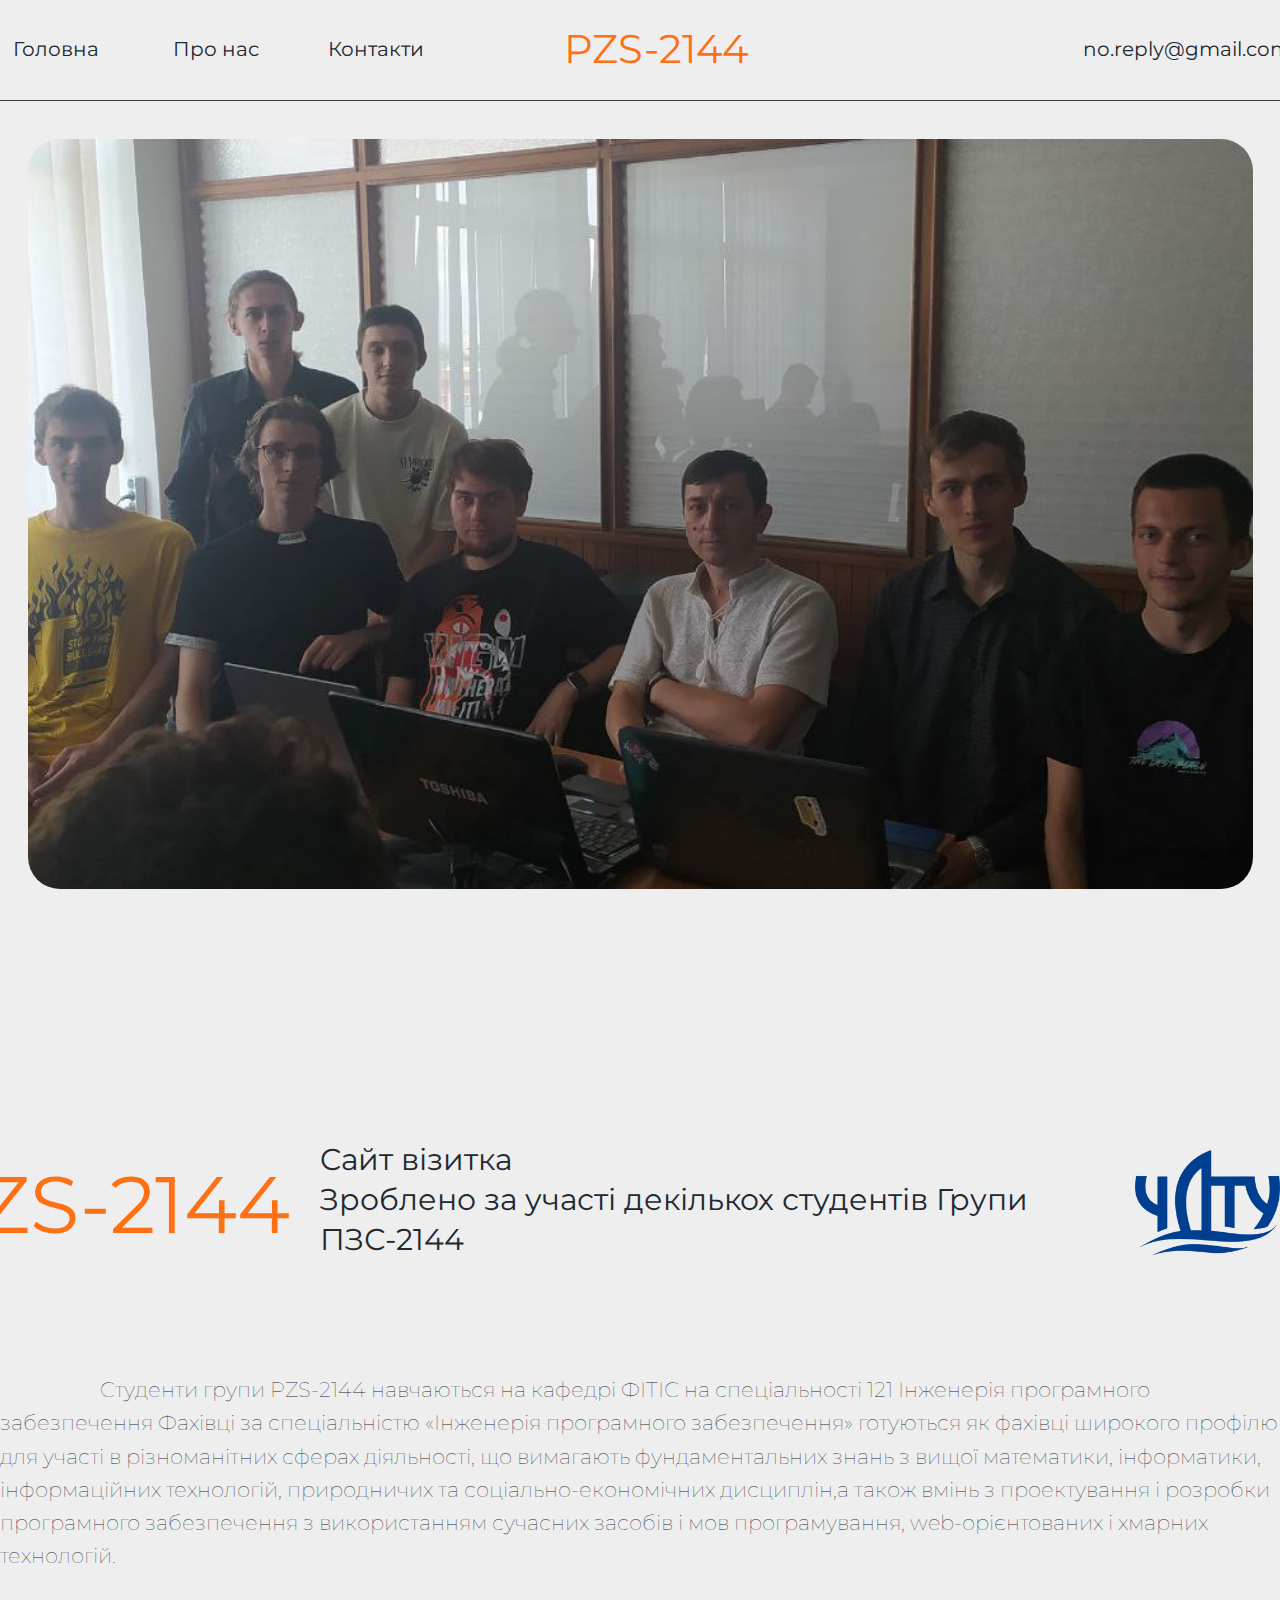
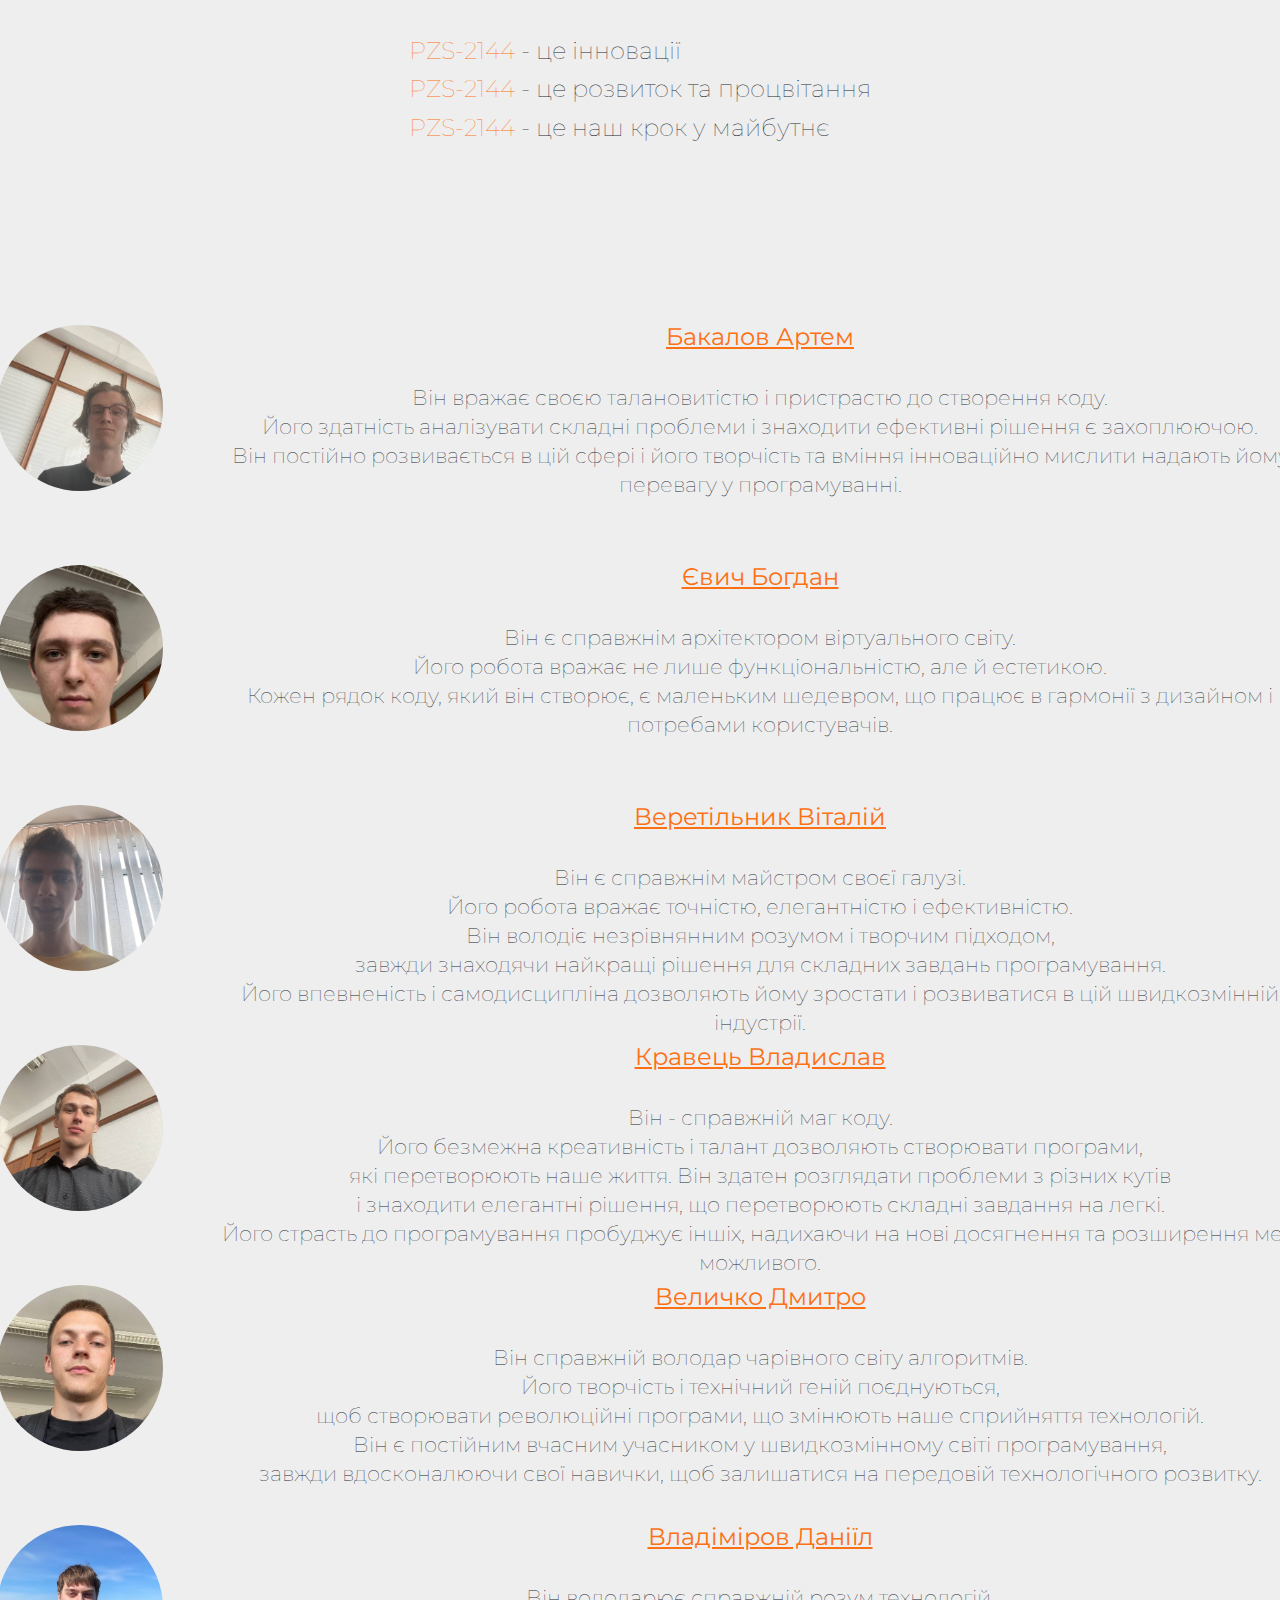
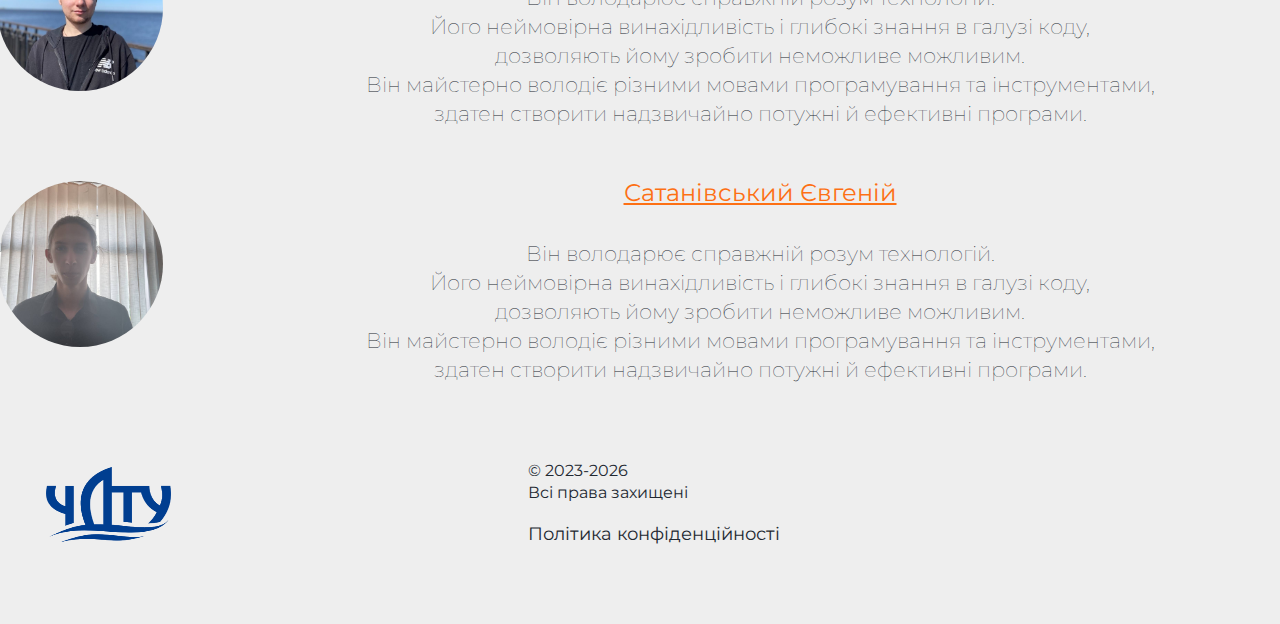
==== index.html @ 8c72d04a "Initial commit" ====
<!doctype html>
<html class="no-js" lang="">

<head>
  <meta charset="utf-8">
  <title>Група ПЗС-2144</title>
  <meta name="description" content="">
  <meta name="viewport" content="width=device-width, initial-scale=1">

  <link rel="manifest" href="site.webmanifest">
  <link rel="apple-touch-icon" href="C:/Users/micro/IdeaProjects/Project/img/icon.png">
  <link rel="icon" type="image/x-icon" href="C:/Users/micro/IdeaProjects/Project/img/icon.png">
  <link href='https://fonts.googleapis.com/css?family=Montserrat' rel='stylesheet'>
  <link rel="stylesheet" href="css/normalize.css">
  <link rel="stylesheet" href="css/main_page.css">
  <link rel="stylesheet" href="css/main.css">

</head>
<!-- =======BODY======== -->
<body>
<!-- =======HEADER======== -->
<header class="div-header" id="header">
  <nav>
    <ul class="nav-links">
      <li><a href="index.html">Головна</a></li>
      <li><a href="about.html">Про нас</a></li>
      <li><a href="contacts.html">Контакти</a></li>
      <li><a id="logo" href="">PZS-2144</a></li>
    </ul>
    <a href="" class="nav-link">no.reply@gmail.com</a>
  </nav>
</header>
<!-- =======GROUP OF ELEMENTS======== -->
<div id="group-1">
  <div class="nav-bar"></div>
  <div class="group-1-0">
    <img class="complex-img-1">
  </div>
</div>
<div id="group-2">
  <div class="introduction-part-1">
    <div class="introduction-text-1">
      <a>PZS-2144</a>
    </div>
    <div class="introduction-text-2">
      <a>Cайт візитка<br>Зроблено за участі декількох студентів Групи ПЗС-2144</a>
    </div>
    <div class="introduction-logo">
      <img class="introduction-logo-1">
      <img class="introduction-logo-2">
    </div>
  </div>
  <div class="introduction-text-global">
    <div class="introduction-part-4">
      <a> Cтуденти групи PZS-2144 навчаються на кафедрі ФІТІС на спеціальності 121 Інженерія програмного забезпечення
        Фахівці за спеціальністю «Інженерія програмного забезпечення» готуються як фахівці широкого профілю для участі в
        різноманітних сферах діяльності,
        що вимагають фундаментальних знань з вищої математики, інформатики,
        інформаційних технологій, природничих та соціально-економічних дисциплін,а також вмінь з проектування
        і розробки програмного забезпечення з використанням сучасних засобів і мов програмування,
        web-орієнтованих і хмарних технологій.<br><br>
      </a>
      <div style="justify-self: center;text-indent: 0px;font-size: 24px;">
        <a style="text-align: left;font-size: 24px;">
          <span style="color: #FD7014;">PZS-2144</span> - це інновації<br>
          <span style="color: #FD7014;">PZS-2144</span> - це розвиток та процвітання<br>
          <span style="color: #FD7014;">PZS-2144</span> - це наш крок у майбутнє <br>
        </a>
    </div>
    </div>
  </div>
</div>
<div id="group-3">
  <div class="group-3-1">
    <div class="group-3-struct">
      <div class="group-3-norm">
        <img class="group-3-logo" id="author-logo-0">
      </div>
      <div class="group-3-norm">
        <a class="group-3-title" href="about.html">
          <strong>Бакалов Артем</strong><br>
        </a>
        <a class="group-3-text">
          <br>Він вражає своєю талановитістю і пристрастю до створення коду.<br>
          Його здатність аналізувати складні проблеми і знаходити ефективні рішення є захоплюючою.<br>
          Він постійно розвивається в цій сфері і його творчість та вміння інноваційно мислити надають йому перевагу у
          програмуванні.<br>
        </a>
      </div>
    </div>
  </div>
  <div class="group-3-1">
    <div class="group-3-struct">
      <div class="group-3-norm">
        <img class="group-3-logo" id="author-logo-1">
      </div>
      <div class="group-3-norm">
        <a class="group-3-title" href="about.html">
          <strong>Євич Богдан</strong><br>
        </a>
        <a class="group-3-text">
          <br>Він є справжнім архітектором віртуального світу.<br>
          Його робота вражає не лише функціональністю, але й естетикою.<br>
          Кожен рядок коду, який він створює, є маленьким шедевром, що працює в гармонії з дизайном і потребами
          користувачів.<br>
        </a>
      </div>
    </div>
  </div>
  <div class="group-3-1">
    <div class="group-3-struct">
      <div class="group-3-norm">
        <img class="group-3-logo" id="author-logo-2">
      </div>
      <div class="group-3-norm">
        <a class="group-3-title" href="about.html">
          <strong>Веретільник Віталій</strong><br>
        </a>
        <a class="group-3-text">
          <br>Він є справжнім майстром своєї галузі.<br>
          Його робота вражає точністю, елегантністю і ефективністю.<br>
          Він володіє незрівнянним розумом і творчим підходом,<br>
          завжди знаходячи найкращі рішення для складних завдань програмування.<br>
          Його впевненість і самодисципліна дозволяють йому зростати і розвиватися в цій швидкозмінній індустрії. <br>
        </a>
      </div>
    </div>
  </div>
  <div class="group-3-1">
    <div class="group-3-struct">
      <div class="group-3-norm">
        <img class="group-3-logo" id="author-logo-3">
      </div>
      <div class="group-3-norm">
        <a class="group-3-title" href="about.html">
          <strong>Кравець Владислав</strong><br>
        </a>
        <a class="group-3-text">
          <br>Він - справжній маг коду.<br>
          Його безмежна креативність і талант дозволяють створювати програми,<br>
          які перетворюють наше життя. Він здатен розглядати проблеми з різних кутів<br>
          і знаходити елегантні рішення, що перетворюють складні завдання на легкі.<br>
          Його страсть до програмування пробуджує іншіх, надихаючи на нові досягнення та розширення меж можливого.<br>
        </a>
      </div>
    </div>
  </div>
  <div class="group-3-1">
    <div class="group-3-struct">
      <div class="group-3-norm">
        <img class="group-3-logo" id="author-logo-4">
      </div>
      <div class="group-3-norm">
        <a class="group-3-title" href="about.html">
          <strong>Величко Дмитро</strong><br>
        </a>
        <a class="group-3-text">
          <br>Він справжній володар чарівного світу алгоритмів.<br>
          Його творчість і технічний геній поєднуються,<br>
          щоб створювати революційні програми, що змінюють наше сприйняття технологій.<br>
          Він є постійним вчасним учасником у швидкозмінному світі програмування,<br>
          завжди вдосконалюючи свої навички, щоб залишатися на передовій технологічного розвитку.<br>
        </a>
      </div>
    </div>
  </div>
  <div class="group-3-1">
    <div class="group-3-struct">
      <div class="group-3-norm">
        <img class="group-3-logo" id="author-logo-5">
      </div>
      <div class="group-3-norm">
        <a class="group-3-title" href="about.html">
          <strong>Владіміров Даніїл</strong><br>
        </a>
        <a class="group-3-text">
          <br>Він володарює справжній розум технологій.<br>
          Його неймовірна винахідливість і глибокі знання в галузі коду,<br>
          дозволяють йому зробити неможливе можливим.<br>
          Він майстерно володіє різними мовами програмування та інструментами,<br>
          здатен створити надзвичайно потужні й ефективні програми.<br>
        </a>
      </div>
    </div>
  </div>
</div>
<div class="group-3-1">
  <div class="group-3-struct">
    <div class="group-3-norm">
      <img class="group-3-logo" id="author-logo-6">
    </div>
    <div class="group-3-norm">
      <a class="group-3-title" href="about.html">
        <strong>Сатанівський Євгеній</strong><br>
      </a>
      <a class="group-3-text">
        <br>Він володарює справжній розум технологій.<br>
        Його неймовірна винахідливість і глибокі знання в галузі коду,<br>
        дозволяють йому зробити неможливе можливим.<br>
        Він майстерно володіє різними мовами програмування та інструментами,<br>
        здатен створити надзвичайно потужні й ефективні програми.<br>
      </a>
    </div>
  </div>
</div>
</div>
<!-- =======FOOTER======== -->
<footer class="footer">
  <div class="footer-element-logo">
    <img id="footer-logo">
  </div>
  <div class="footer-element-data">
    <p id="f-el-d-1">
      © 2023-2026<br>
      Всі права захищені
    </p>
    <p id="f-el-d-2">
      Політика конфіденційності
    </p>
  </div>
  <div class="footer-element-empty">

  </div>
  <div class="footer-element-onTop" id="to-top">
    <a>
      Телепортуватись у гору >
    </a>
  </div>
</footer>
</body>
<script src="js/footer-main-teleport.js"></script>
</html>
---- css/main_page.css ----
* {
  font-family: Montserrat, serif;
  box-sizing: border-box;
}

body {
  background: #EEEEEE; /* Backup color */
  height: auto;
  display: flex;
  flex-direction: column;
}

/*Header (START)*/
.div-header {
  position: relative;
  width: 100%;
  height: 5em;
  background: #EEEEEE;
  padding: 1em;
  display: grid;
  align-items: center;
  justify-content: center;
}

.sticky {
  position: fixed;
  top: 0;
  width: 100%;
}

.content {
  padding: 0 7%;
  display: grid;
}

.sticky + .content {
  padding-top: 100px;
}

nav {
  display: grid;
  align-items: center;
  height: 65px;
  width: 100%;
  grid-template-columns: 10em 10em 10em 25em 28em;

}

.nav-links li a:hover {
  color: #FD7014;
}

.nav-links {
  width: 400px;
  display: contents;
}

.nav-link:hover {
  color: #FD7014;
}

.nav-links li {
  display: inline-block;
  margin: 0.5% 3%;
}

.nav-links li a {
  text-decoration: none;
  display: grid;
  text-align: center;
  box-sizing: border-box;
  font-size: 20px;
  color: #222831;
  align-items: center;
  transition-duration: 0.4s;
}

#logo {
  margin-left: auto;
  text-decoration: none;
  margin-left: auto;
  text-decoration: none;
  display: grid;
  text-align: center;
  box-sizing: border-box;
  font-size: 40px;
  color: #FD7014;
  align-items: center;
}

.nav-bar {
  height: 1px;
  margin-top: 20px;
  white: 100%;
  background: #393E46;
}

.nav-link {
  margin-left: auto;
  margin-right: 3%;
  text-decoration: none;
  margin-left: auto;
  text-decoration: none;
  display: grid;
  text-align: center;
  box-sizing: border-box;
  font-size: 20px;
  color: #222831;
  align-items: center;
  transition-duration: 0.4s;
}

/*Header (END)*/

/*Footer start*/
.footer {
  bottom: 0;
  left: 0;
  right: 0;
  width: 100%;
  height: 15em;
  background: #EEEEEE;
  padding: 1em;
  display: grid;
  grid-template-columns: 35em 28em 20em 1em;
  align-items: center;
  justify-content: center;
}

.footer-element-logo {
}

#footer-logo {
  height: 75px;
  width: 125px;
  margin-left: 14%;
  content: url(../img/chdtulogo.png);
}

.footer-element-data {
  text-align: center;
}

#f-el-d-1 {
  color: #222831;
  font-size: 1em;
  text-align: left;
}

#f-el-d-2 {
  color: #222831;
  font-size: 1.1em;
  text-align: left;
}

.footer-element-onTop {
  color: #FD7014;
  font-size: 1.1em;
  font-weight: 1000;
  letter-spacing: -1px;
  transform: rotate(180deg);
  writing-mode: vertical-rl;
  transition-duration: 0.4s;
}

.footer-element-onTop:hover {
  color: #222831;
}

/*Footer (END)*/

/*Body (Start)*/
.complex-img-1 {
  width: 1225px;
  height: 750px;
  border-radius: 2em;
  z-index: -1;
  content: url(../img/main.jpg);
  object-fit: cover;
}

.group-1-3 {
  width: 100%;
  display: grid;
  position: absolute;
  justify-content: center;
  margin-top: 630px;

}

.group-1-0 {
  width: 100%;
  height: 870px;
  display: grid;
  margin-top: 3%;
  justify-content: center;
}

.group-1-2 {
  width: 100%;
  display: grid;
  position: absolute;
  justify-content: center;
}


.introduction-logo {
  height: 100px;
}

.introduction-logo-1 {
  width: 145px;
  height: 105px;
  z-index: -1;
  position: absolute;
  margin-left: 95px;
  content: url(../img/chdtulogo.png);
}

.introduction-part-1 {
  width: 100%;
  height: 20em;
  display: grid;
  grid-template-columns: 30em 45em 25em;
  align-items: center;
  padding: 0px 7%;
  flex-flow: row nowrap;
  justify-content: center;
}

.introduction-text-1 {
  height: 70px;
  text-align: right;
  margin-right: 30px;
}

.introduction-text-2 {
  text-align: left;
}

.introduction-text-1 a {
  box-sizing: border-box;
  font-size: 80px;
  font-weight: 400;
  color: #FD7014;
  letter-spacing: 0;
  line-height: 80px;
  text-overflow: ellipsis;
  overflow: hidden;
  text-align: center;
}

.introduction-text-2 a {
  box-sizing: border-box;
  font-size: 30px;
  font-weight: 400;
  color: #222831;
  letter-spacing: 0;
  line-height: 40px;
  text-overflow: ellipsis;
  overflow: hidden;
}

.introduction-part-2 a {
  box-sizing: border-box;
  font-size: 45px;
  font-weight: 400;
  color: #222831;
  letter-spacing: 0;
  line-height: 40px;
  text-overflow: ellipsis;
  overflow: hidden;
}

.introduction-part-2 {
  width: 100%;
  height: 430px;
  top: 1260px;
  /*position: absolute;*/
  padding: 0px 7%;
  justify-content: center;
  font-style: normal;
  font-weight: 400;
  font-size: 40px;
  line-height: 56px;
  display: flex;
  align-items: center;
}

.introduction-text-3 {
}

.introduction-part-3 {
  display: grid;
  grid-template-columns: 15em 10em 77em;
  padding: 0px 16%;
  margin-top: 1em;
  align-items: center;
  align-content: center;
  flex-flow: row nowrap;
  justify-content: center;
  width: 100%;
}

.introduction-text-global a {
  box-sizing: border-box;
  font-size: 1.3em;
  font-weight: 100;
  color: #222831;
  line-height: 1.6;
  text-overflow: ellipsis;
  overflow: hidden;
}

.introduction-part-4 {
  width: 100%;
  height: 25em;
  display: grid;
  grid-template-columns: 80em;
  align-items: center;
  padding: 0px 7%;
  flex-flow: row nowrap;
  justify-content: center;
  text-indent: 100px;
}

#introduction-text-4-a {
  width: 850px;
  box-sizing: border-box;
  font-size: 25px;
  color: #222831;
  letter-spacing: 2px;
  line-height: 1.6;
  text-overflow: ellipsis;
  overflow: hidden;
}

#group-1 {
  height: 60em;
}

/*Group-3 start*/
#group-3 {
  width: 100%;
  padding: 1em;
  margin-top: 7em;
  display: grid;
  /* grid-template-columns: 30em 30em 30em; */
  align-items: center;
  text-align: center;
  align-content: center;
  justify-content: center;
}

.group-3-struct {
  display: grid;
  grid-template-columns: 15em 70em;
}

.group-3-1 {
  height: 15em;
  /* background: radial-gradient(85.69% 206.42% at 92.24% 3.56%, #D5FF40 0%, #D7FF40 51.76%, #FFF740 100%); */
  border-radius: 0em;
  padding: 1em;
  display: grid;
  justify-content: center;
  text-align: center;
  align-items: start;
}

.group-3-title {
  color: #FD7014;
  font-weight: 100;
  font-size: 1.5em;
  transition-duration: 0.4s;
}

.group-3-title:hover{
  color: #222831;
}

.group-3-text {
  color: #222831;
  font-style: normal;
  font-weight: 100;
  font-size: 1.3em;

}

.group-3-norm {
  margin-top: 1em;
}

.author-logo {
  height: 10.375em;
  width: 10.375em;
  margin: 5px;
  background-color: #222831;
  border-radius: 15em;
}

#author-logo-0 {
  height: 10.375em;
  width: 10.375em;
  margin: 5px;
  border-radius: 15em;
  content: url(../img/autor-logo-0.jpg);
  object-fit: cover;
}

#author-logo-1 {
  height: 10.375em;
  width: 10.375em;
  margin: 5px;
  border-radius: 15em;
  content: url(../img/autor-logo-1.jpg);
  object-fit: cover;
}


#author-logo-2 {
  height: 10.375em;
  width: 10.375em;
  margin: 5px;
  border-radius: 15em;
  content: url(../img/autor-logo-4.jpg);
  object-fit: cover;
}

#author-logo-3 {
  height: 10.375em;
  width: 10.375em;
  margin: 5px;
  border-radius: 15em;
  content: url(../img/autor-logo-2.jpg);
  object-fit: cover;
}


#author-logo-4 {
  height: 10.375em;
  width: 10.375em;
  margin: 5px;
  border-radius: 15em;
  content: url(../img/autor-logo-3.jpg);
  object-fit: cover;
}

#author-logo-5 {
  height: 10.375em;
  width: 10.375em;
  margin: 5px;
  border-radius: 15em;
  content: url(../img/author-logo-5.jpg);
  object-fit: cover;
}

#author-logo-6 {
  height: 10.375em;
  width: 10.375em;
  margin: 5px;
  border-radius: 15em;
  content: url(../img/author-logo-6.jpg);
  object-fit: cover;
}

/*.group-3-logo {*/
/*  width: 4em;*/
/*  height: 4em;*/
/*  margin-top: 4em;*/
/*  content: url(../img/contact-book.png);*/
/*}*/
---- css/main.css ----
/*! HTML5 Boilerplate v8.0.0 | MIT License | https://html5boilerplate.com/ */

/* main.css 2.1.0 | MIT License | https://github.com/h5bp/main.css#readme */
/*
 * What follows is the result of much research on cross-browser styling.
 * Credit left inline and big thanks to Nicolas Gallagher, Jonathan Neal,
 * Kroc Camen, and the H5BP dev community and team.
 */

/* ==========================================================================
   Base styles: opinionated defaults
   ========================================================================== */

html {
  color: #222;
  font-size: 1em;
  line-height: 1.4;
}

/*
 * Remove text-shadow in selection highlight:
 * https://twitter.com/miketaylr/status/12228805301
 *
 * Vendor-prefixed and regular ::selection selectors cannot be combined:
 * https://stackoverflow.com/a/16982510/7133471
 *
 * Customize the background color to match your design.
 */

::-moz-selection {
  background: #b3d4fc;
  text-shadow: none;
}

::selection {
  background: #b3d4fc;
  text-shadow: none;
}

/*
 * A better looking default horizontal rule
 */

hr {
  display: block;
  height: 1px;
  border: 0;
  border-top: 1px solid #ccc;
  margin: 1em 0;
  padding: 0;
}

/*
 * Remove the gap between audio, canvas, iframes,
 * images, videos and the bottom of their containers:
 * https://github.com/h5bp/html5-boilerplate/issues/440
 */

audio,
canvas,
iframe,
img,
svg,
video {
  vertical-align: middle;
}

/*
 * Remove default fieldset styles.
 */

fieldset {
  border: 0;
  margin: 0;
  padding: 0;
}

/*
 * Allow only vertical resizing of textareas.
 */

textarea {
  resize: vertical;
}

/* ==========================================================================
   Author's custom styles
   ========================================================================== */

/* ==========================================================================
   Helper classes
   ========================================================================== */

/*
 * Hide visually and from screen readers
 */

.hidden,
[hidden] {
  display: none !important;
}

/*
 * Hide only visually, but have it available for screen readers:
 * https://snook.ca/archives/html_and_css/hiding-content-for-accessibility
 *
 * 1. For long content, line feeds are not interpreted as spaces and small width
 *    causes content to wrap 1 word per line:
 *    https://medium.com/@jessebeach/beware-smushed-off-screen-accessible-text-5952a4c2cbfe
 */

.sr-only {
  border: 0;
  clip: rect(0, 0, 0, 0);
  height: 1px;
  margin: -1px;
  overflow: hidden;
  padding: 0;
  position: absolute;
  white-space: nowrap;
  width: 1px;
  /* 1 */
}

/*
 * Extends the .sr-only class to allow the element
 * to be focusable when navigated to via the keyboard:
 * https://www.drupal.org/node/897638
 */

.sr-only.focusable:active,
.sr-only.focusable:focus {
  clip: auto;
  height: auto;
  margin: 0;
  overflow: visible;
  position: static;
  white-space: inherit;
  width: auto;
}

/*
 * Hide visually and from screen readers, but maintain layout
 */

.invisible {
  visibility: hidden;
}

/*
 * Clearfix: contain floats
 *
 * For modern browsers
 * 1. The space content is one way to avoid an Opera bug when the
 *    `contenteditable` attribute is included anywhere else in the document.
 *    Otherwise it causes space to appear at the top and bottom of elements
 *    that receive the `clearfix` class.
 * 2. The use of `table` rather than `block` is only necessary if using
 *    `:before` to contain the top-margins of child elements.
 */

.clearfix::before,
.clearfix::after {
  content: " ";
  display: table;
}

.clearfix::after {
  clear: both;
}

/* ==========================================================================
   EXAMPLE Media Queries for Responsive Design.
   These examples override the primary ('mobile first') styles.
   Modify as content requires.
   ========================================================================== */

@media only screen and (min-width: 35em) {
  /* Style adjustments for viewports that meet the condition */
}

@media print,
  (-webkit-min-device-pixel-ratio: 1.25),
  (min-resolution: 1.25dppx),
  (min-resolution: 120dpi) {
  /* Style adjustments for high resolution devices */
}

/* ==========================================================================
   Print styles.
   Inlined to avoid the additional HTTP request:
   https://www.phpied.com/delay-loading-your-print-css/
   ========================================================================== */

@media print {
  *,
  *::before,
  *::after {
    background: #fff !important;
    color: #000 !important;
    /* Black prints faster */
    box-shadow: none !important;
    text-shadow: none !important;
  }

  a,
  a:visited {
    text-decoration: underline;
  }

  a[href]::after {
    content: " (" attr(href) ")";
  }

  abbr[title]::after {
    content: " (" attr(title) ")";
  }

  /*
   * Don't show links that are fragment identifiers,
   * or use the `javascript:` pseudo protocol
   */
  a[href^="#"]::after,
  a[href^="javascript:"]::after {
    content: "";
  }

  pre {
    white-space: pre-wrap !important;
  }

  pre,
  blockquote {
    border: 1px solid #999;
    page-break-inside: avoid;
  }

  /*
   * Printing Tables:
   * https://web.archive.org/web/20180815150934/http://css-discuss.incutio.com/wiki/Printing_Tables
   */
  thead {
    display: table-header-group;
  }

  tr,
  img {
    page-break-inside: avoid;
  }

  p,
  h2,
  h3 {
    orphans: 3;
    widows: 3;
  }

  h2,
  h3 {
    page-break-after: avoid;
  }
}
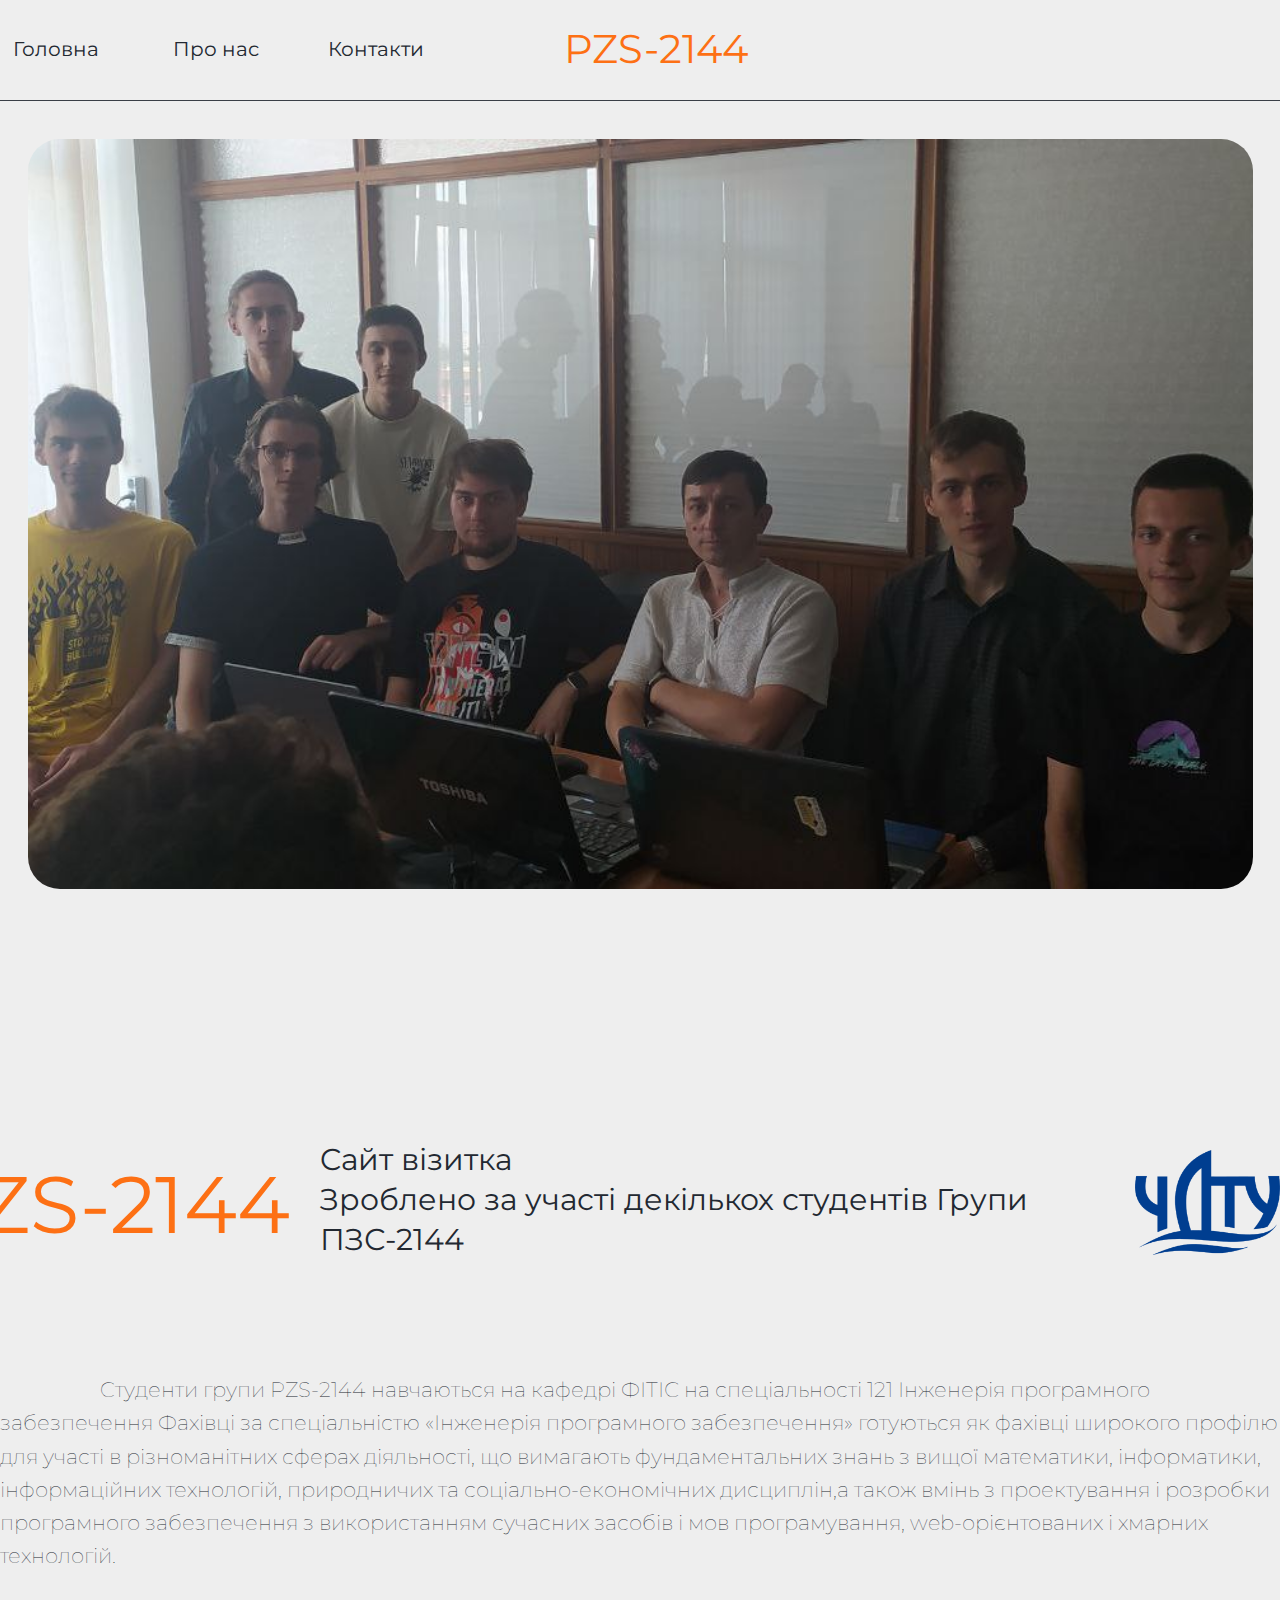
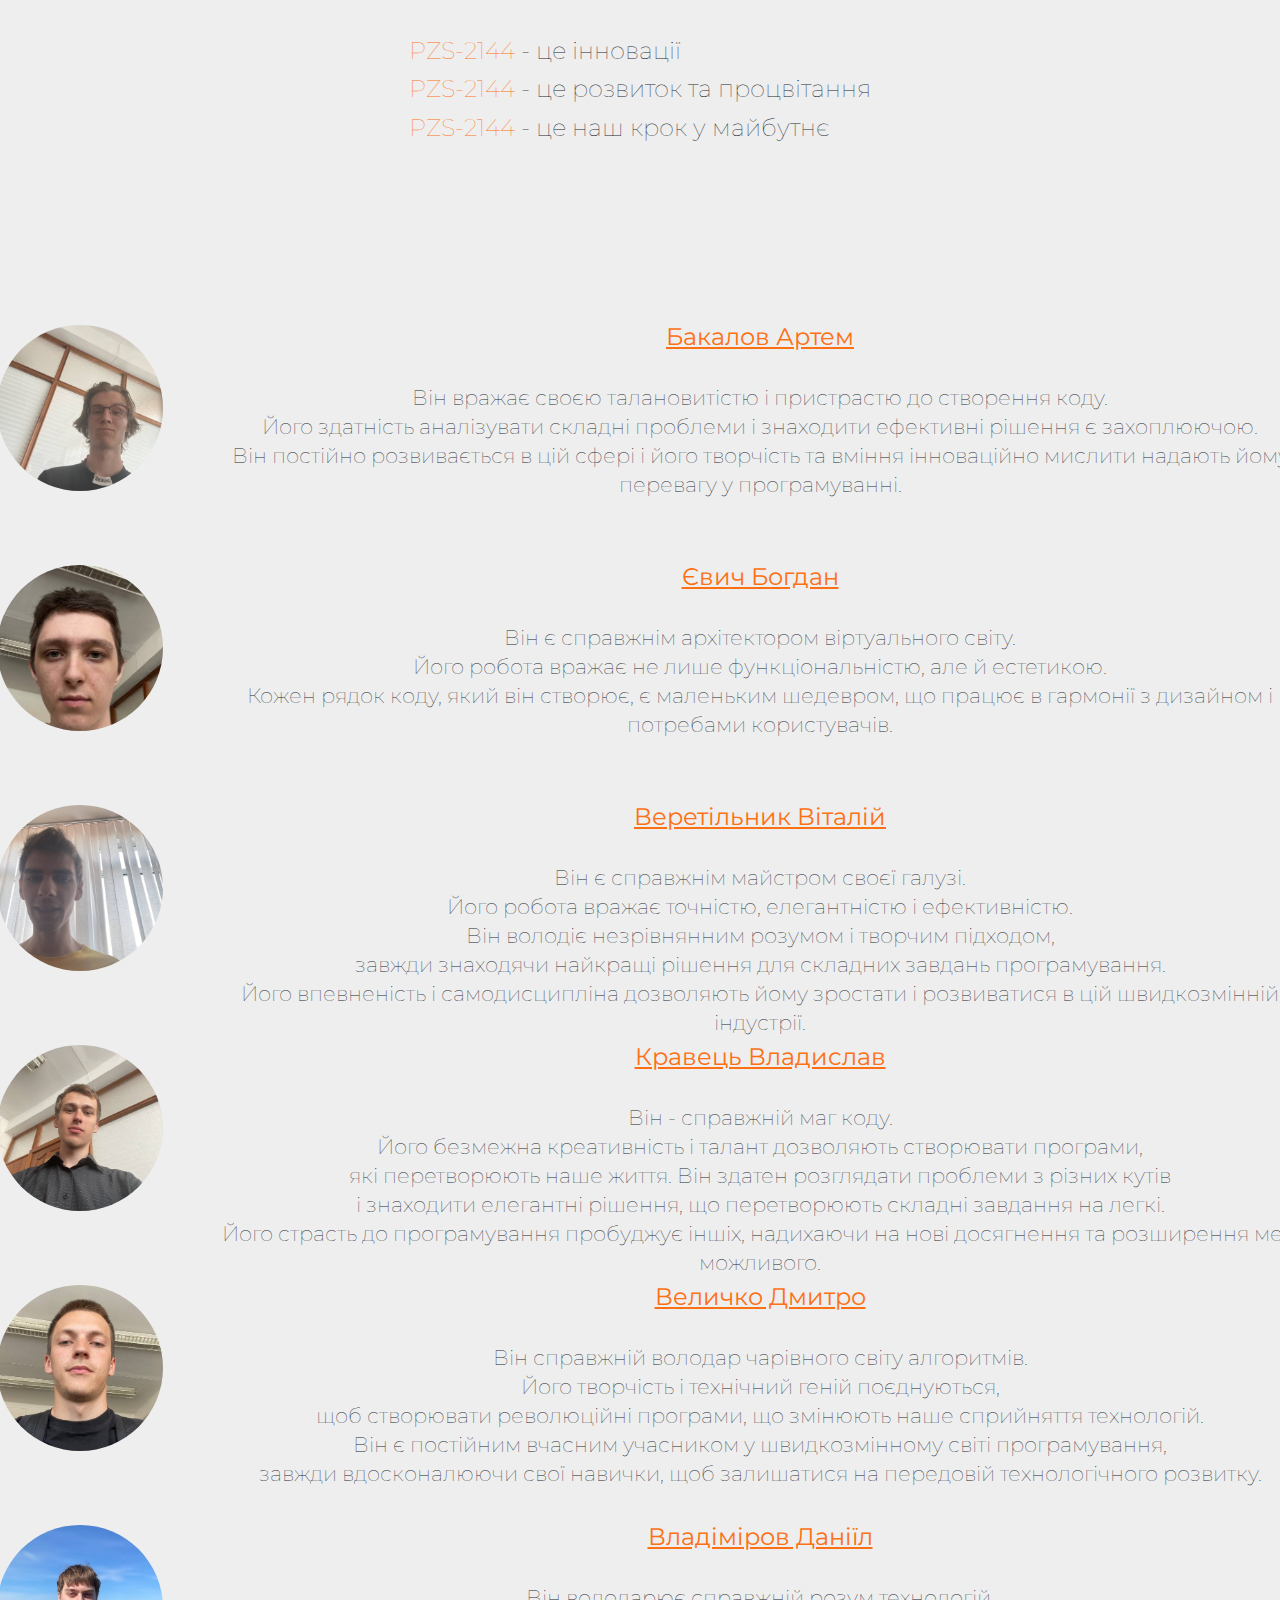
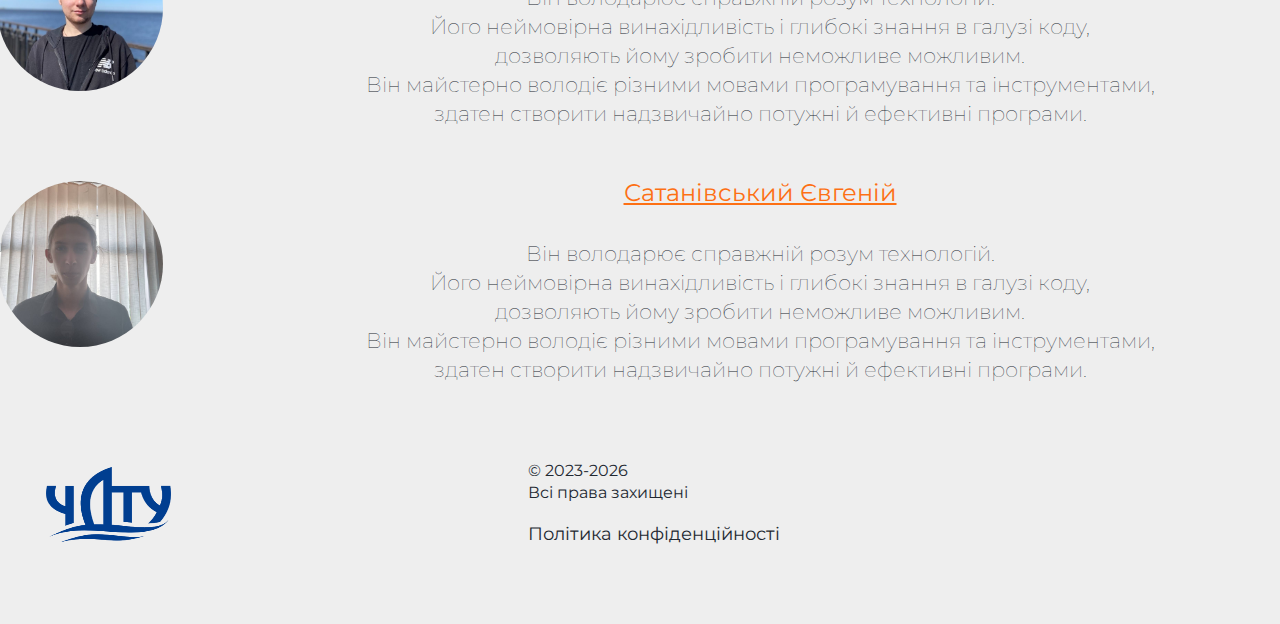
==== commit 31cc9f52: "Update index.html" ====
--- a/index.html
+++ b/index.html
@@ -27,7 +27,6 @@
       <li><a href="contacts.html">Контакти</a></li>
       <li><a id="logo" href="">PZS-2144</a></li>
     </ul>
-    <a href="" class="nav-link">no.reply@gmail.com</a>
   </nav>
 </header>
 <!-- =======GROUP OF ELEMENTS======== -->
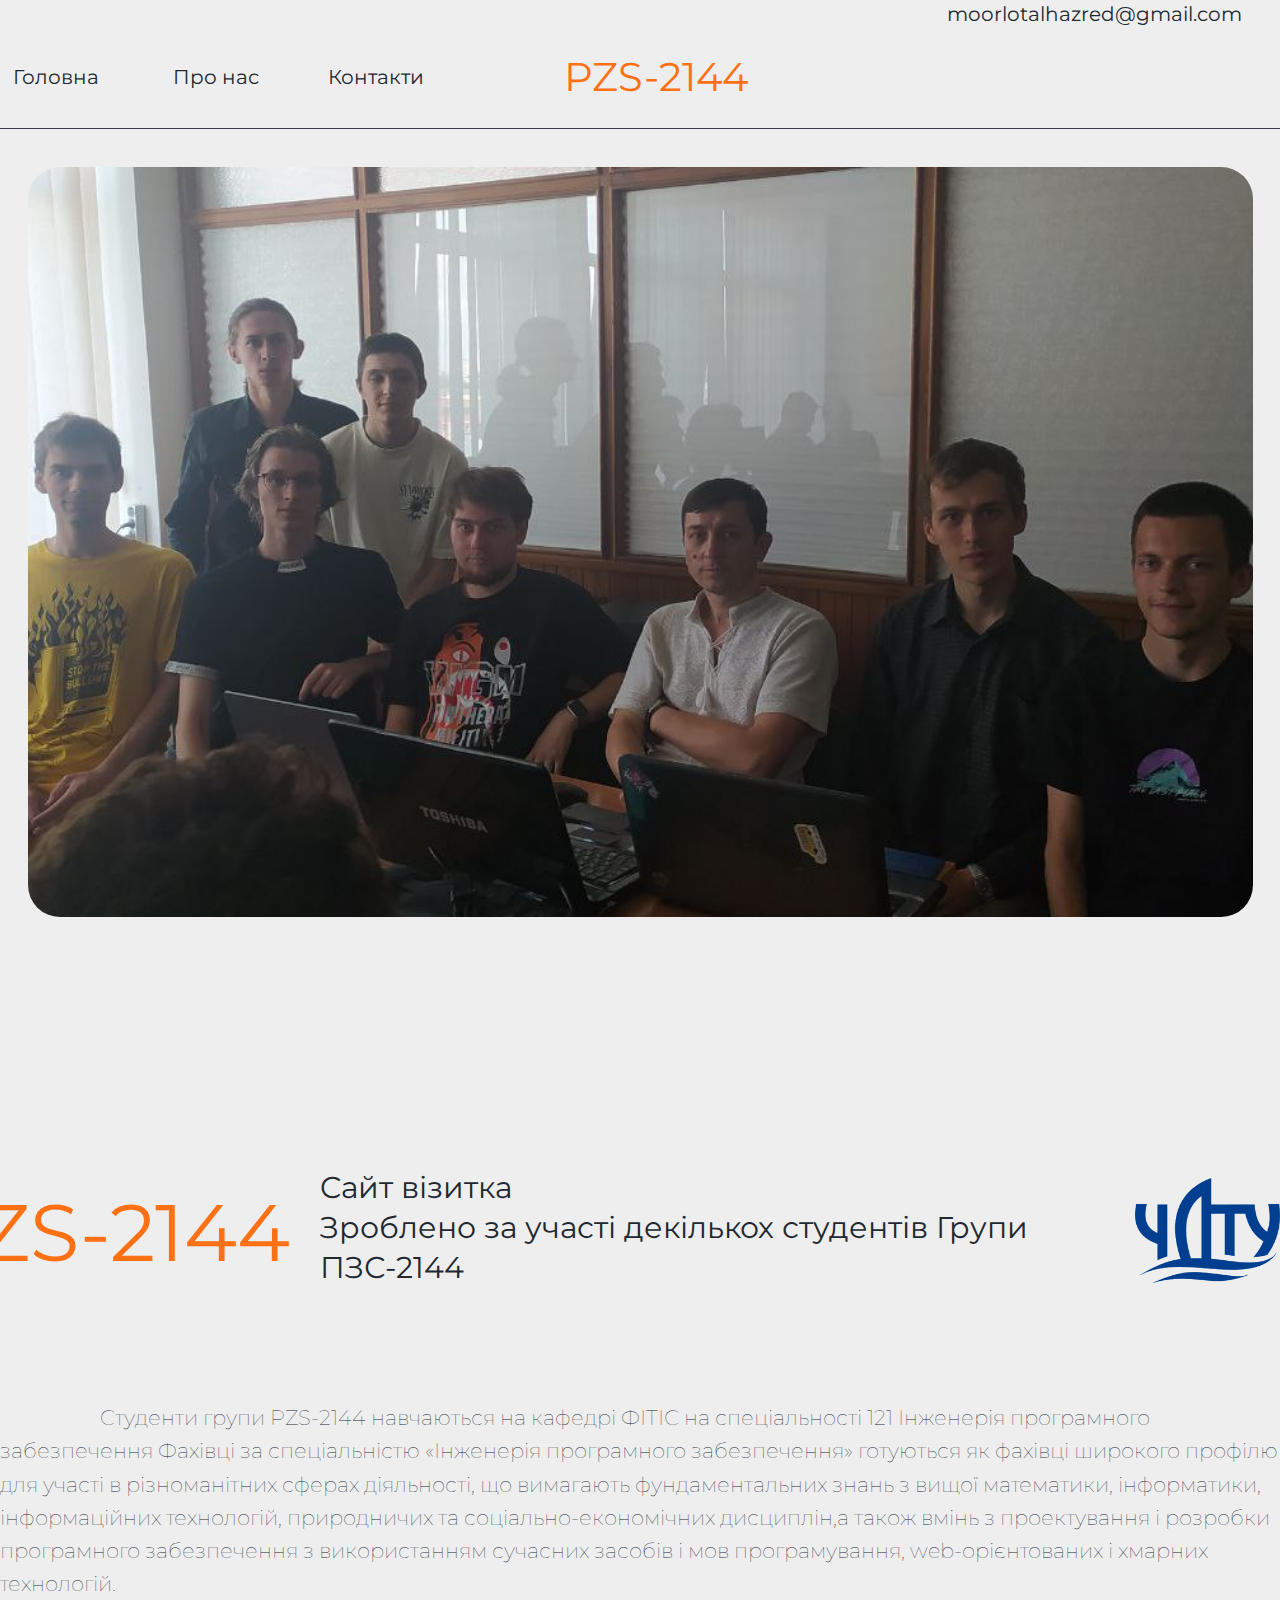
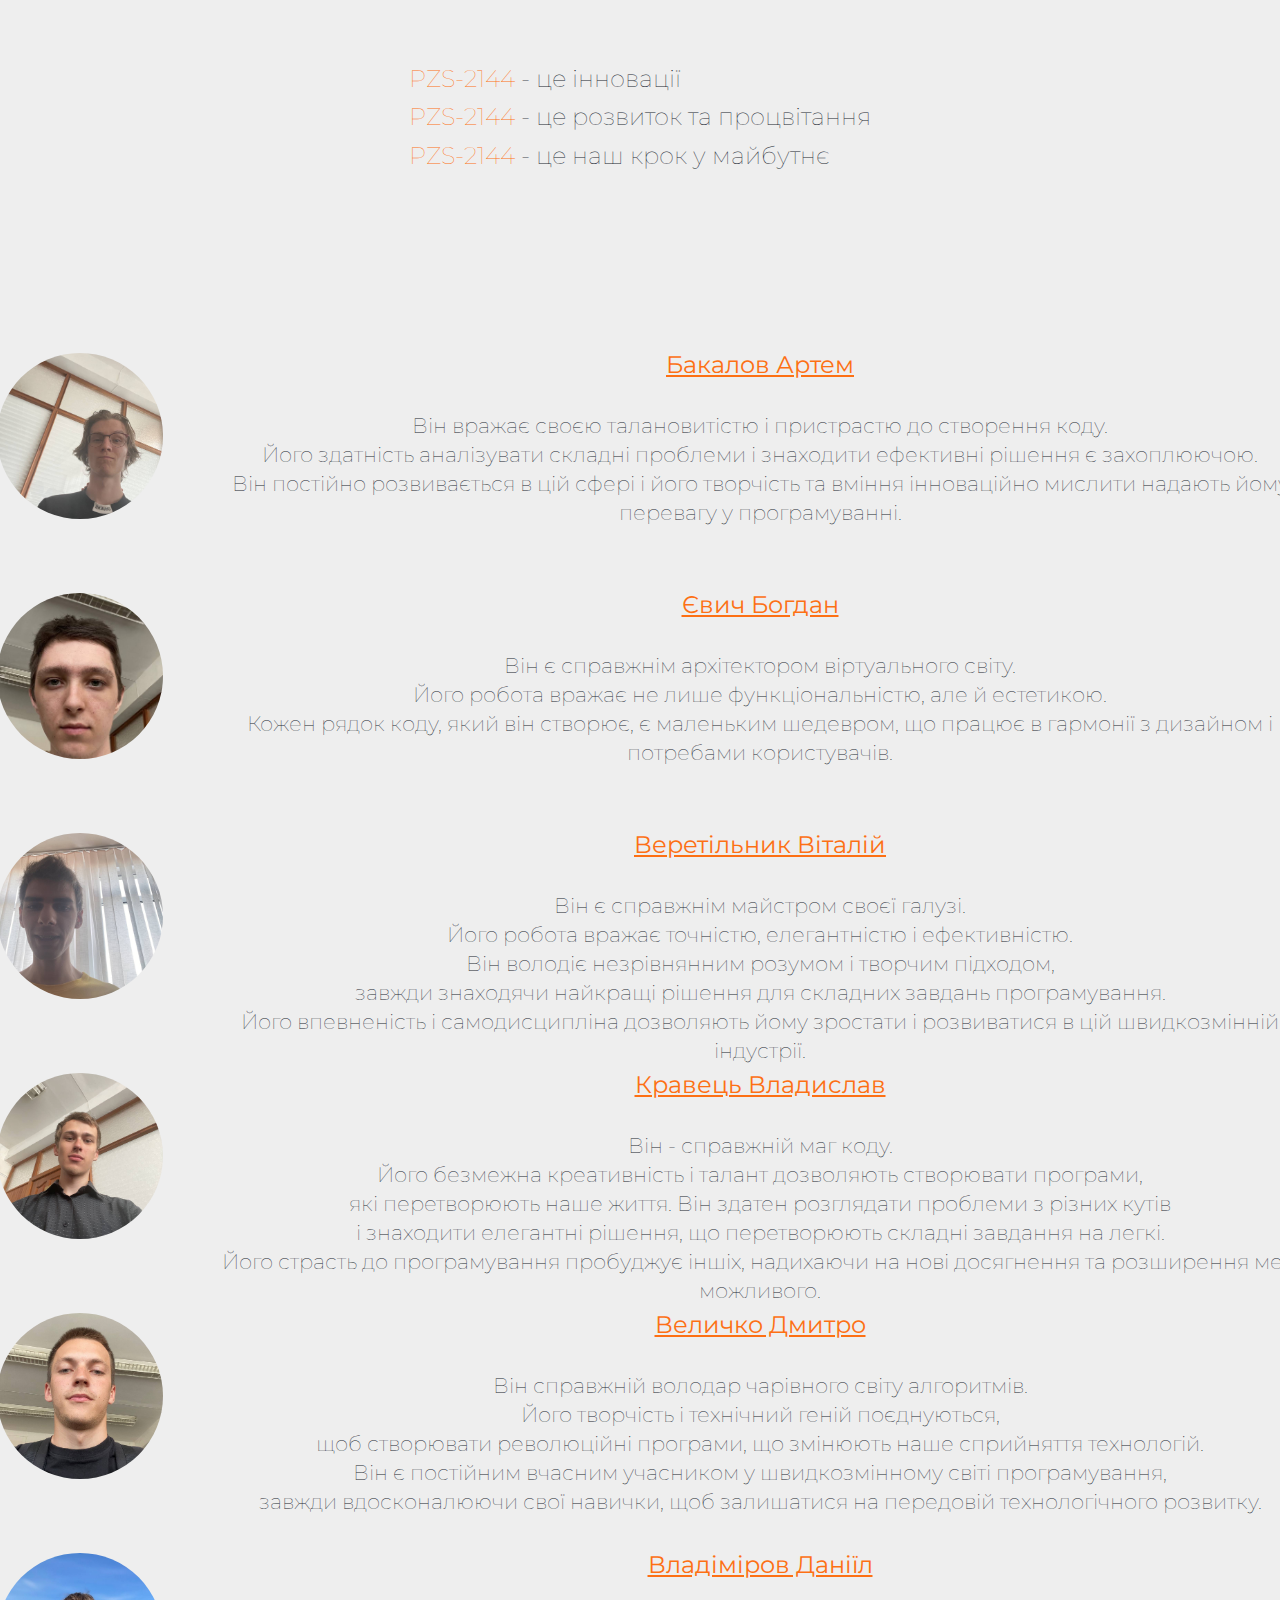
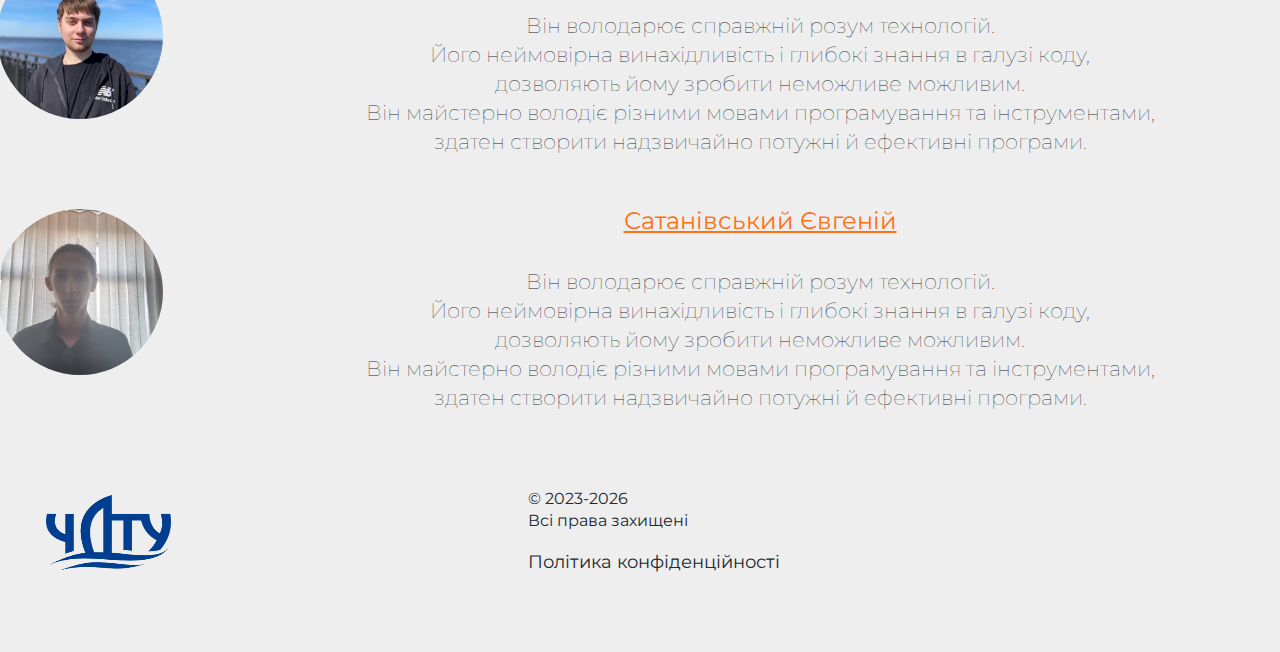
==== commit c25a2db0: "Update index.html" ====
--- a/index.html
+++ b/index.html
@@ -14,7 +14,7 @@
   <link rel="stylesheet" href="css/normalize.css">
   <link rel="stylesheet" href="css/main_page.css">
   <link rel="stylesheet" href="css/main.css">
-
+<a href="" class="nav-link">moorlotalhazred@gmail.com</a>
 </head>
 <!-- =======BODY======== -->
 <body>
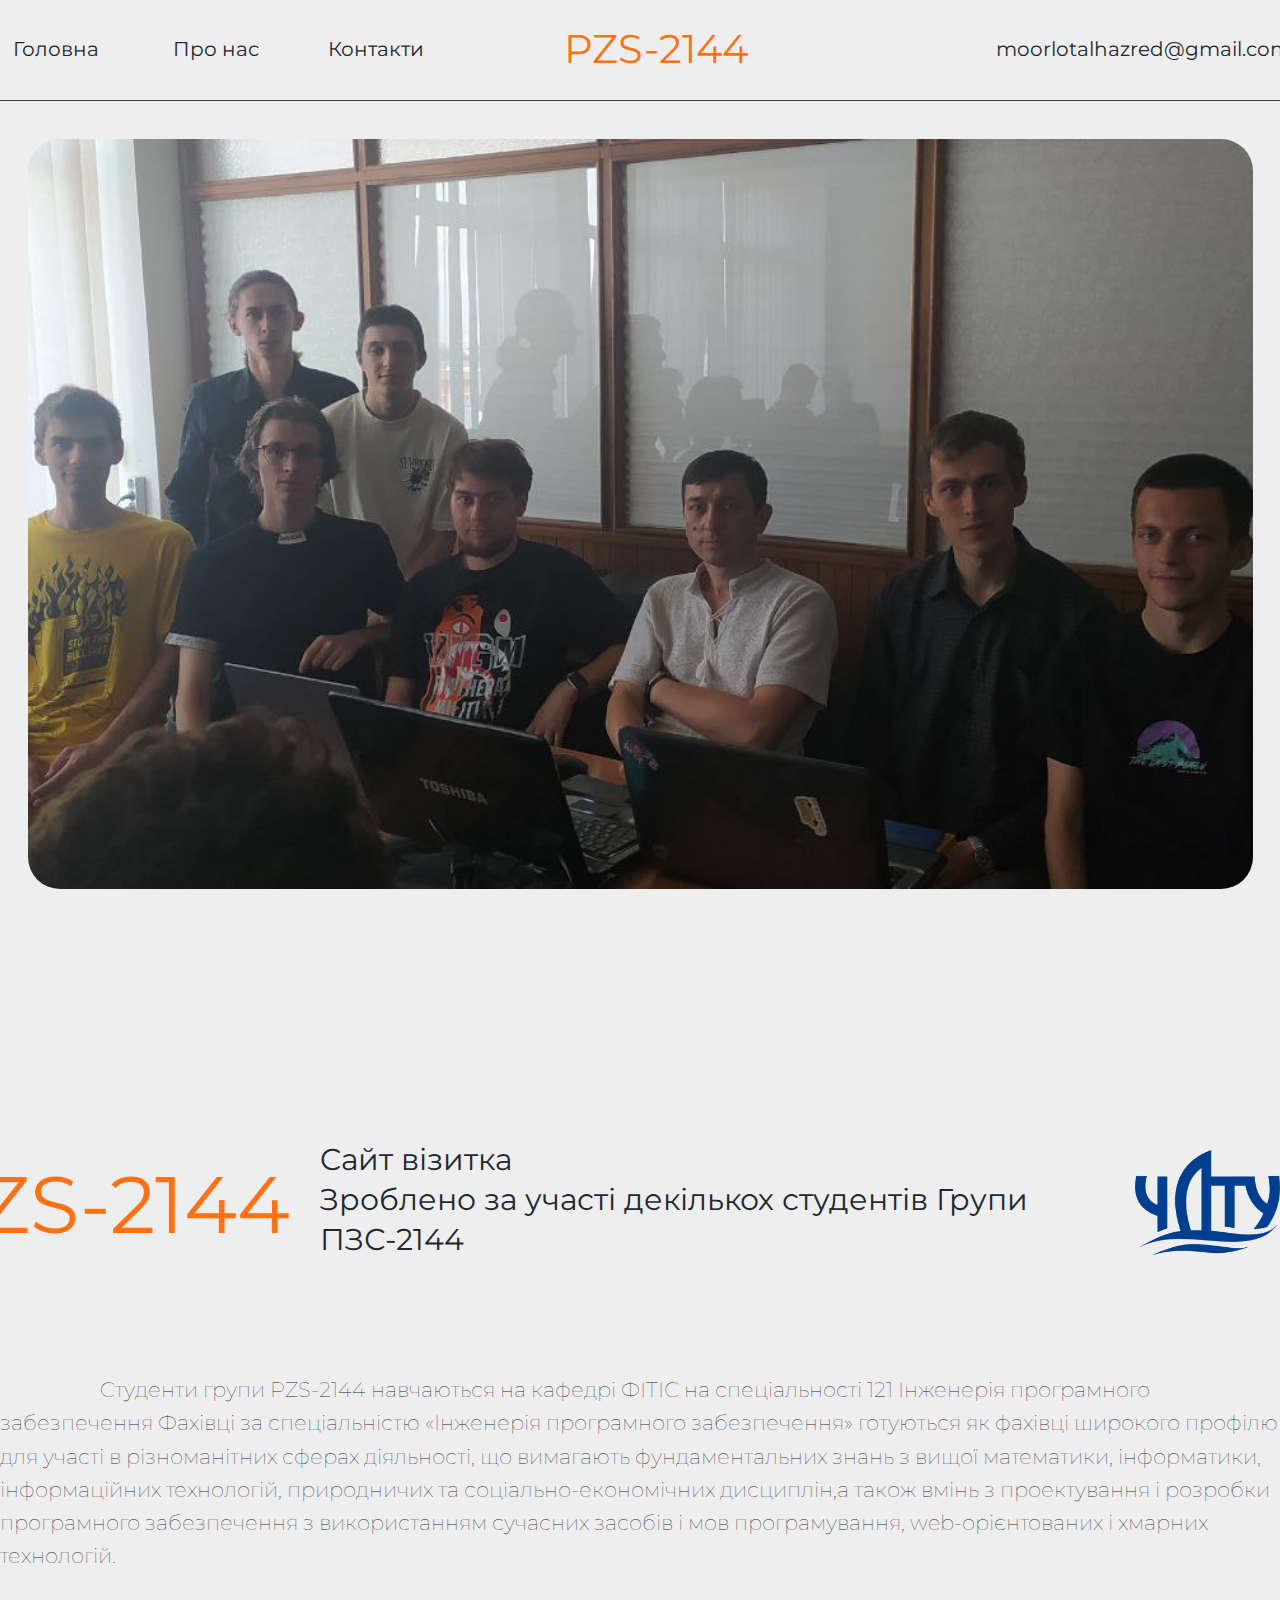
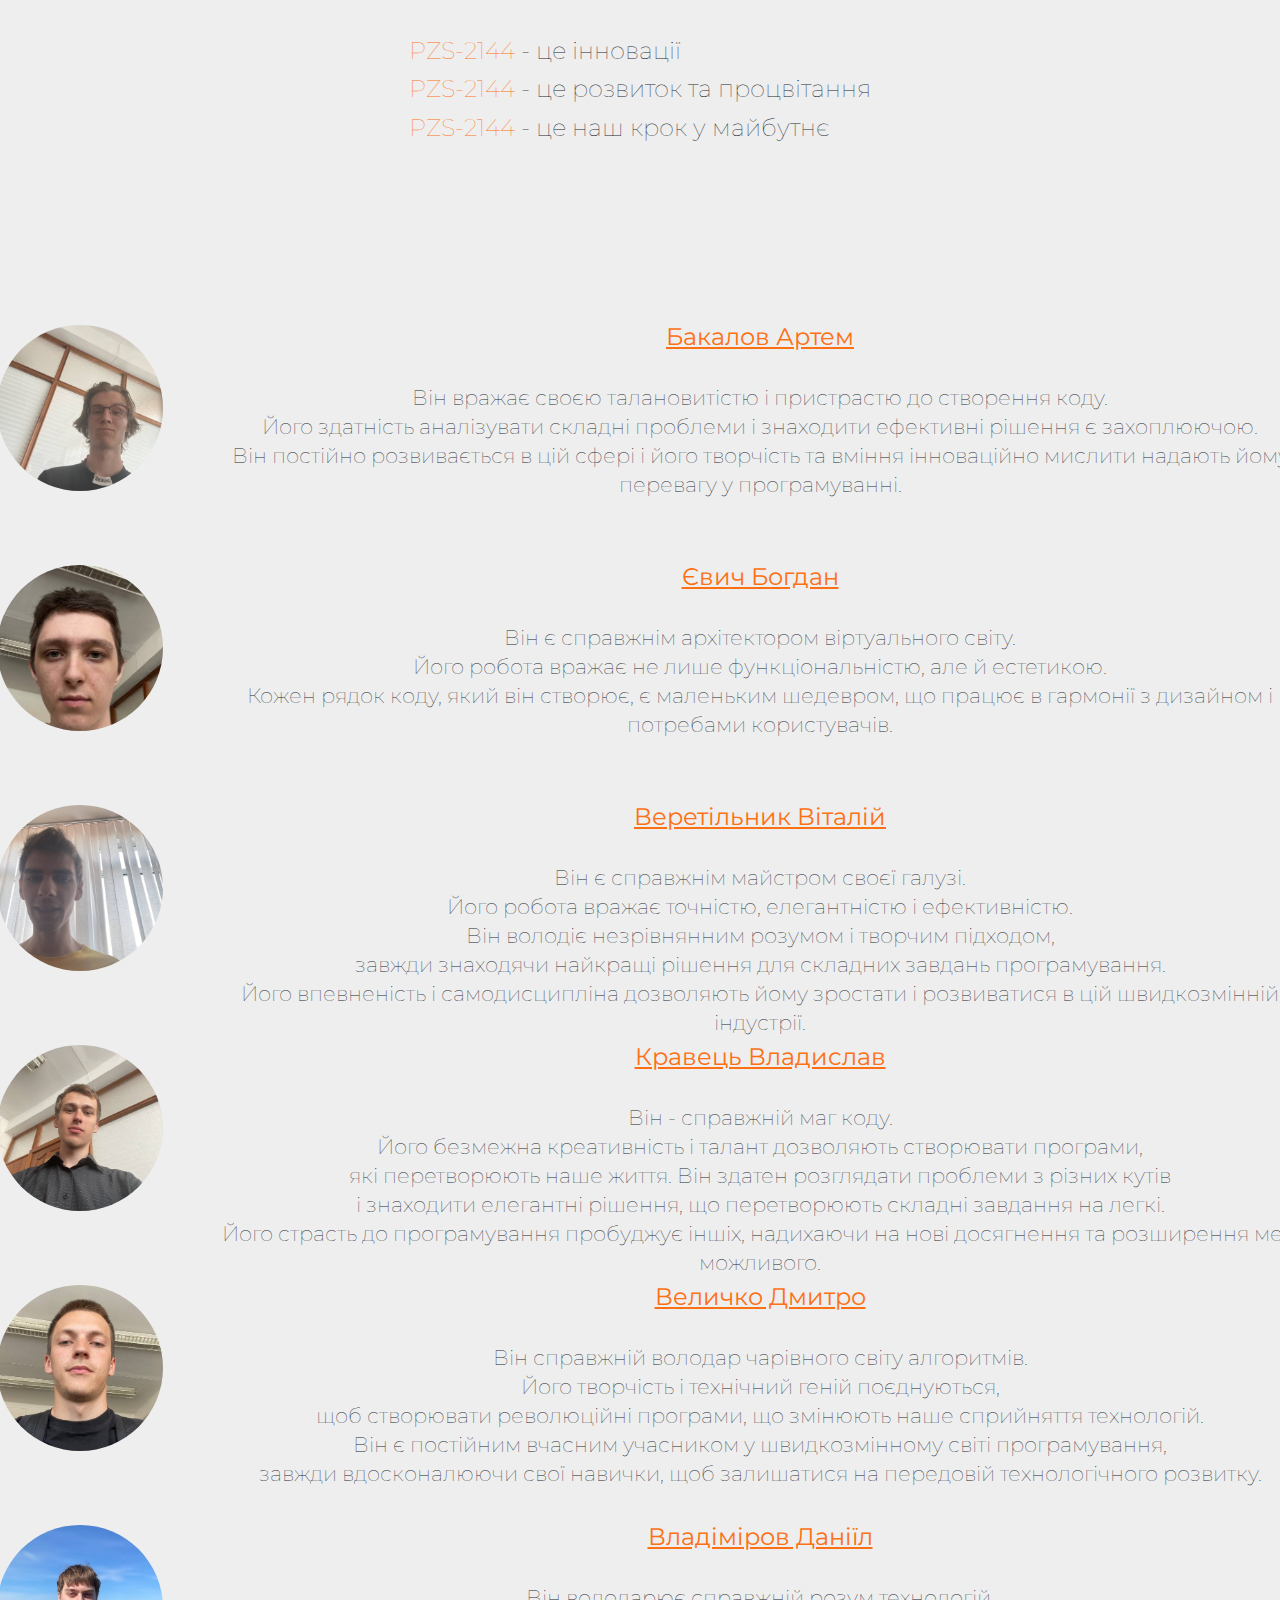
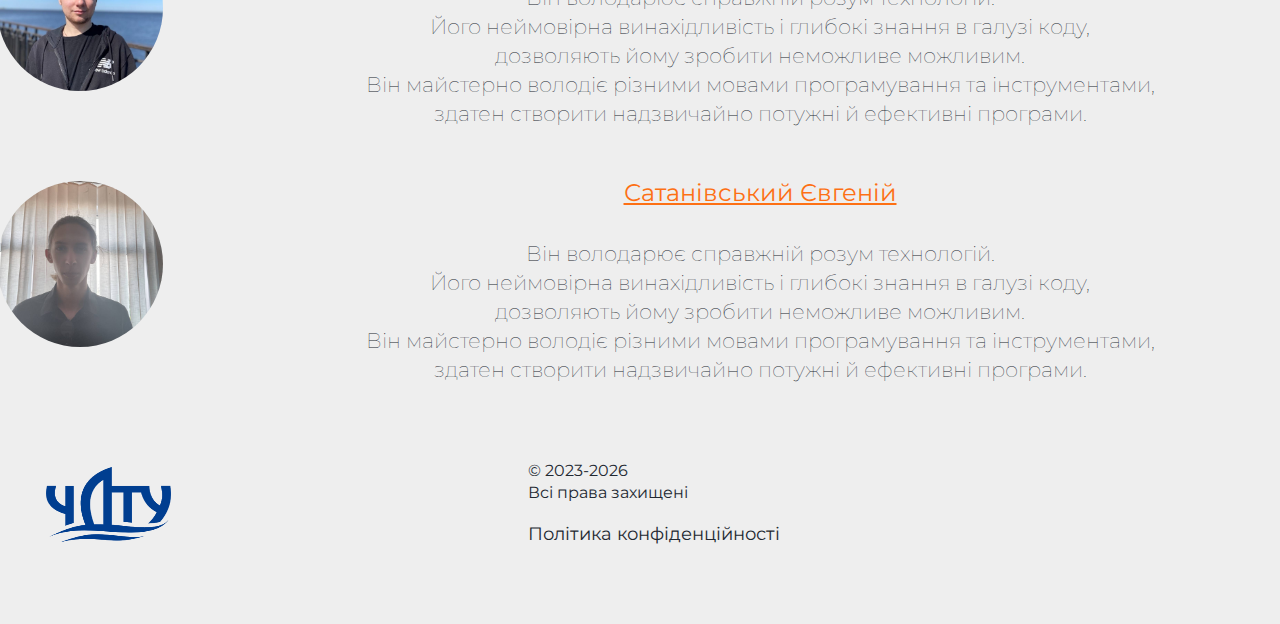
==== commit a96fb518: "Update index.html" ====
--- a/index.html
+++ b/index.html
@@ -14,7 +14,6 @@
   <link rel="stylesheet" href="css/normalize.css">
   <link rel="stylesheet" href="css/main_page.css">
   <link rel="stylesheet" href="css/main.css">
-<a href="" class="nav-link">moorlotalhazred@gmail.com</a>
 </head>
 <!-- =======BODY======== -->
 <body>
@@ -27,6 +26,8 @@
       <li><a href="contacts.html">Контакти</a></li>
       <li><a id="logo" href="">PZS-2144</a></li>
     </ul>
+    <a href="" class="nav-link">moorlotalhazred@gmail.com</a>
+
   </nav>
 </header>
 <!-- =======GROUP OF ELEMENTS======== -->
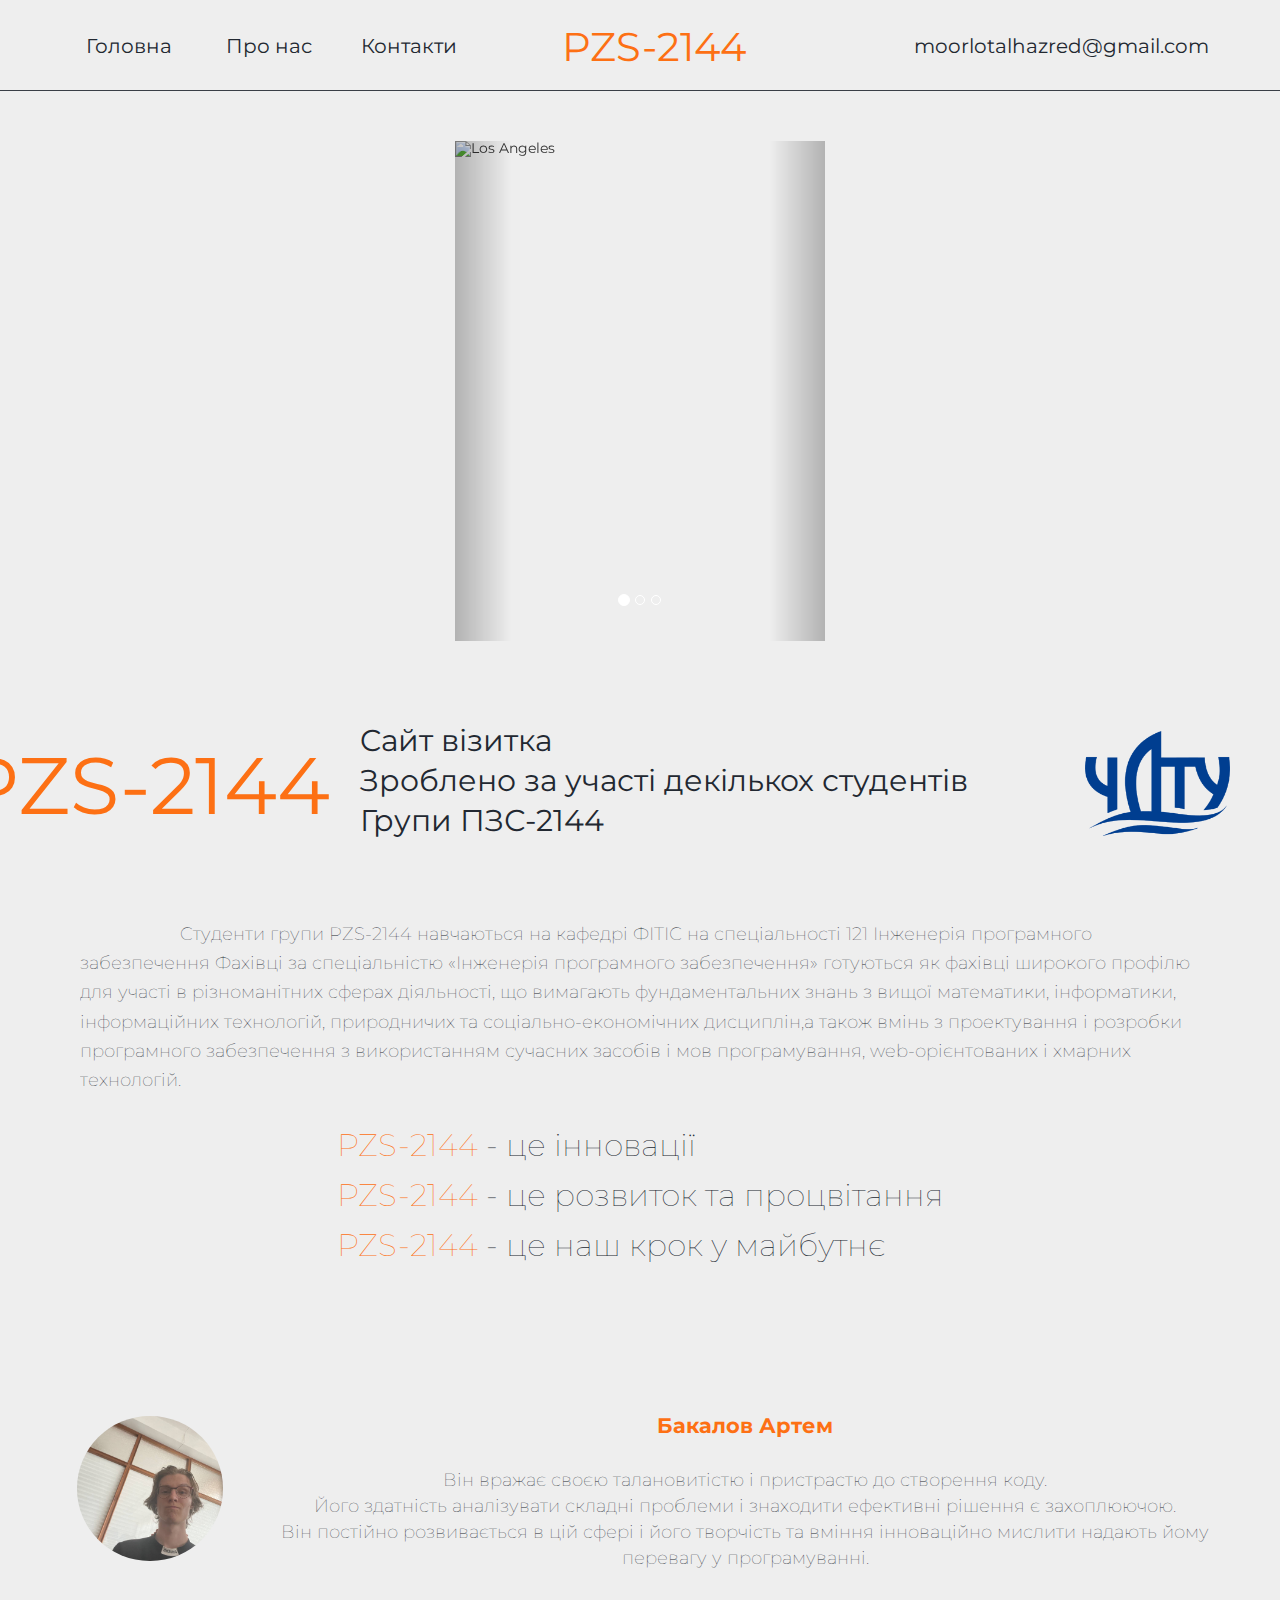
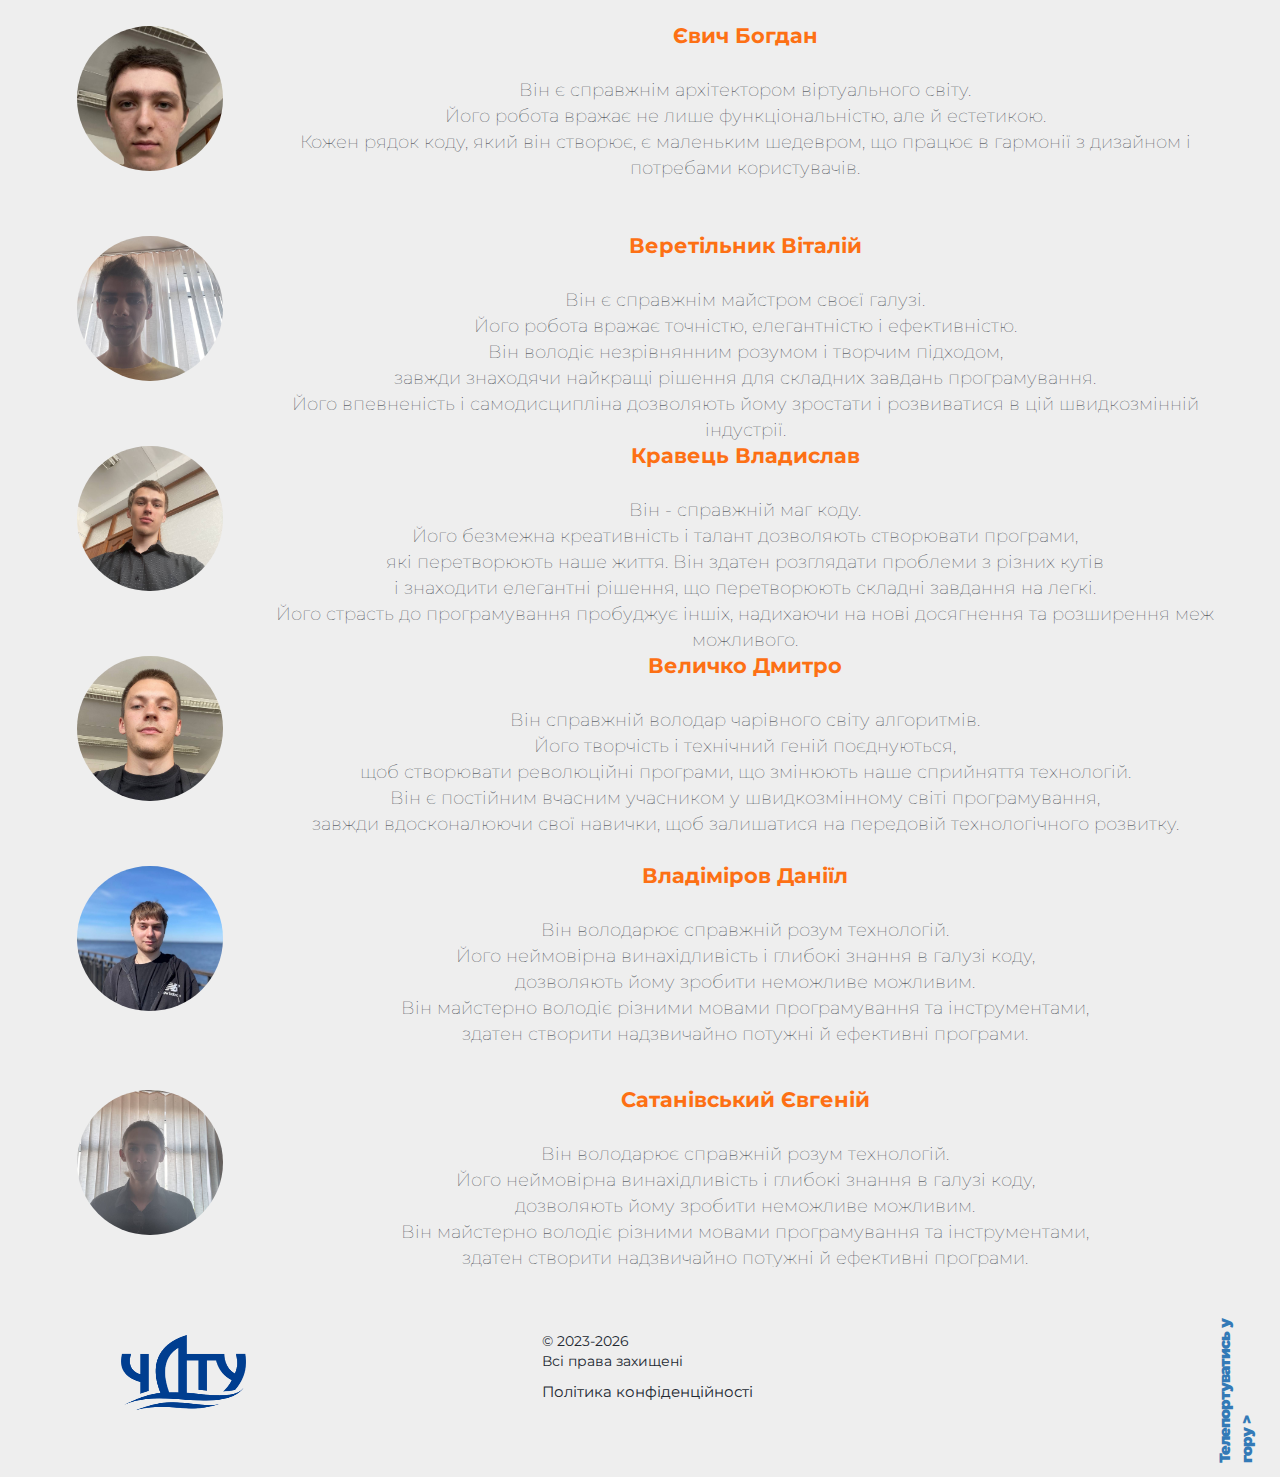
==== commit 34112737: "add carousel galery" ====
--- a/index.html
+++ b/index.html
@@ -1,231 +1,269 @@
 <!doctype html>
 <html class="no-js" lang="">
 
+<!doctype html>
+<html class="no-js" lang="">
+
 <head>
-  <meta charset="utf-8">
-  <title>Група ПЗС-2144</title>
-  <meta name="description" content="">
-  <meta name="viewport" content="width=device-width, initial-scale=1">
-
-  <link rel="manifest" href="site.webmanifest">
-  <link rel="apple-touch-icon" href="C:/Users/micro/IdeaProjects/Project/img/icon.png">
-  <link rel="icon" type="image/x-icon" href="C:/Users/micro/IdeaProjects/Project/img/icon.png">
-  <link href='https://fonts.googleapis.com/css?family=Montserrat' rel='stylesheet'>
-  <link rel="stylesheet" href="css/normalize.css">
-  <link rel="stylesheet" href="css/main_page.css">
-  <link rel="stylesheet" href="css/main.css">
+    <meta charset="utf-8">
+    <title>Група ПЗС-2144</title>
+    <meta name="description" content="">
+    <meta name="viewport" content="width=device-width, initial-scale=1">
+    <link href='https://fonts.googleapis.com/css?family=Montserrat' rel='stylesheet'>
+    <link rel="stylesheet" href="css/normalize.css">
+    <link rel="stylesheet" href="css/main_page.css">
+    <link rel="stylesheet" href="css/main.css">
+    <link rel="stylesheet" href="css/style.css">
+    <link rel="stylesheet" href="css/scss.scss">
+    <script src="https://code.jquery.com/jquery-3.5.1.min.js"></script>
+    <script src="https://cdnjs.cloudflare.com/ajax/libs/gsap/3.9.1/gsap.min.js"></script>
+    <script src="https://ajax.googleapis.com/ajax/libs/jquery/3.6.4/jquery.min.js"></script>
+    <script src="https://maxcdn.bootstrapcdn.com/bootstrap/3.4.1/js/bootstrap.min.js"></script>
+    <link rel="stylesheet" href="https://maxcdn.bootstrapcdn.com/bootstrap/3.4.1/css/bootstrap.min.css">
 </head>
 <!-- =======BODY======== -->
 <body>
 <!-- =======HEADER======== -->
 <header class="div-header" id="header">
-  <nav>
-    <ul class="nav-links">
-      <li><a href="index.html">Головна</a></li>
-      <li><a href="about.html">Про нас</a></li>
-      <li><a href="contacts.html">Контакти</a></li>
-      <li><a id="logo" href="">PZS-2144</a></li>
-    </ul>
-    <a href="" class="nav-link">moorlotalhazred@gmail.com</a>
-
-  </nav>
+    <nav>
+        <ul class="nav-links">
+            <li><a href="index.html">Головна</a></li>
+            <li><a href="about.html">Про нас</a></li>
+            <li><a href="contacts.html">Контакти</a></li>
+            <li><a id="logo" href="">PZS-2144</a></li>
+        </ul>
+        <a href="" class="nav-link">moorlotalhazred@gmail.com</a></nav>
 </header>
+
 <!-- =======GROUP OF ELEMENTS======== -->
 <div id="group-1">
-  <div class="nav-bar"></div>
-  <div class="group-1-0">
-    <img class="complex-img-1">
-  </div>
+    <div class="nav-bar"></div>
+    <div class="container">
+
+        <div id="myCarousel" class="carousel slide" data-ride="carousel">
+            <!-- Indicators -->
+            <ol class="carousel-indicators">
+                <li data-target="#myCarousel" data-slide-to="0" class="active"></li>
+                <li data-target="#myCarousel" data-slide-to="1"></li>
+                <li data-target="#myCarousel" data-slide-to="2"></li>
+            </ol>
+
+            <!-- Wrapper for slides -->
+            <div class="carousel-inner">
+                <div class="item active">
+                    <img src="img/photo_2023-06-27_19-05-42.jpg" alt="Los Angeles" style="width:100%;">
+                </div>
+
+                <div class="item">
+                    <img src="img/photo_2023-06-27_19-05-42.jpg" alt="Chicago" style="width:100%;">
+                </div>
+
+                <div class="item">
+                    <img src="img/1688095623917.png" alt="New york" style="width:100%;">
+                </div>
+            </div>
+
+            <!-- Left and right controls -->
+            <a class="left carousel-control" href="#myCarousel" data-slide="prev"></a>
+            <a class="right carousel-control" href="#myCarousel" data-slide="next"></a>
+        </div>
+    </div>
 </div>
 <div id="group-2">
-  <div class="introduction-part-1">
-    <div class="introduction-text-1">
-      <a>PZS-2144</a>
-    </div>
-    <div class="introduction-text-2">
-      <a>Cайт візитка<br>Зроблено за участі декількох студентів Групи ПЗС-2144</a>
-    </div>
-    <div class="introduction-logo">
-      <img class="introduction-logo-1">
-      <img class="introduction-logo-2">
-    </div>
-  </div>
-  <div class="introduction-text-global">
-    <div class="introduction-part-4">
-      <a> Cтуденти групи PZS-2144 навчаються на кафедрі ФІТІС на спеціальності 121 Інженерія програмного забезпечення
-        Фахівці за спеціальністю «Інженерія програмного забезпечення» готуються як фахівці широкого профілю для участі в
-        різноманітних сферах діяльності,
-        що вимагають фундаментальних знань з вищої математики, інформатики,
-        інформаційних технологій, природничих та соціально-економічних дисциплін,а також вмінь з проектування
-        і розробки програмного забезпечення з використанням сучасних засобів і мов програмування,
-        web-орієнтованих і хмарних технологій.<br><br>
-      </a>
-      <div style="justify-self: center;text-indent: 0px;font-size: 24px;">
-        <a style="text-align: left;font-size: 24px;">
-          <span style="color: #FD7014;">PZS-2144</span> - це інновації<br>
-          <span style="color: #FD7014;">PZS-2144</span> - це розвиток та процвітання<br>
-          <span style="color: #FD7014;">PZS-2144</span> - це наш крок у майбутнє <br>
-        </a>
-    </div>
-    </div>
-  </div>
+    <div class="introduction-part-1">
+        <div class="introduction-text-1">
+            <a>PZS-2144</a>
+        </div>
+        <div class="introduction-text-2">
+            <a>Cайт візитка<br>Зроблено за участі декількох студентів Групи ПЗС-2144</a>
+        </div>
+        <div class="introduction-logo">
+            <img class="introduction-logo-1">
+            <img class="introduction-logo-2">
+        </div>
+    </div>
+    <div class="introduction-text-global">
+        <div class="introduction-part-4">
+            <a> Cтуденти групи PZS-2144 навчаються на кафедрі ФІТІС на спеціальності 121 Інженерія програмного
+                забезпечення
+                Фахівці за спеціальністю «Інженерія програмного забезпечення» готуються як фахівці широкого профілю для
+                участі в
+                різноманітних сферах діяльності,
+                що вимагають фундаментальних знань з вищої математики, інформатики,
+                інформаційних технологій, природничих та соціально-економічних дисциплін,а також вмінь з проектування
+                і розробки програмного забезпечення з використанням сучасних засобів і мов програмування,
+                web-орієнтованих і хмарних технологій.<br><br>
+            </a>
+            <div style="justify-self: center;text-indent: 0px;font-size: 24px;">
+                <a style="text-align: left;font-size: 24px;">
+                    <span style="color: #FD7014;">PZS-2144</span> - це інновації<br>
+                    <span style="color: #FD7014;">PZS-2144</span> - це розвиток та процвітання<br>
+                    <span style="color: #FD7014;">PZS-2144</span> - це наш крок у майбутнє <br>
+                </a>
+            </div>
+        </div>
+    </div>
 </div>
 <div id="group-3">
-  <div class="group-3-1">
+    <div class="group-3-1">
+        <div class="group-3-struct">
+            <div class="group-3-norm">
+                <img class="group-3-logo" id="author-logo-0">
+            </div>
+            <div class="group-3-norm">
+                <a class="group-3-title" href="about.html">
+                    <strong>Бакалов Артем</strong><br>
+                </a>
+                <a class="group-3-text">
+                    <br>Він вражає своєю талановитістю і пристрастю до створення коду.<br>
+                    Його здатність аналізувати складні проблеми і знаходити ефективні рішення є захоплюючою.<br>
+                    Він постійно розвивається в цій сфері і його творчість та вміння інноваційно мислити надають йому
+                    перевагу у
+                    програмуванні.<br>
+                </a>
+            </div>
+        </div>
+    </div>
+    <div class="group-3-1">
+        <div class="group-3-struct">
+            <div class="group-3-norm">
+                <img class="group-3-logo" id="author-logo-1">
+            </div>
+            <div class="group-3-norm">
+                <a class="group-3-title" href="about.html">
+                    <strong>Євич Богдан</strong><br>
+                </a>
+                <a class="group-3-text">
+                    <br>Він є справжнім архітектором віртуального світу.<br>
+                    Його робота вражає не лише функціональністю, але й естетикою.<br>
+                    Кожен рядок коду, який він створює, є маленьким шедевром, що працює в гармонії з дизайном і
+                    потребами
+                    користувачів.<br>
+                </a>
+            </div>
+        </div>
+    </div>
+    <div class="group-3-1">
+        <div class="group-3-struct">
+            <div class="group-3-norm">
+                <img class="group-3-logo" id="author-logo-2">
+            </div>
+            <div class="group-3-norm">
+                <a class="group-3-title" href="about.html">
+                    <strong>Веретільник Віталій</strong><br>
+                </a>
+                <a class="group-3-text">
+                    <br>Він є справжнім майстром своєї галузі.<br>
+                    Його робота вражає точністю, елегантністю і ефективністю.<br>
+                    Він володіє незрівнянним розумом і творчим підходом,<br>
+                    завжди знаходячи найкращі рішення для складних завдань програмування.<br>
+                    Його впевненість і самодисципліна дозволяють йому зростати і розвиватися в цій швидкозмінній
+                    індустрії. <br>
+                </a>
+            </div>
+        </div>
+    </div>
+    <div class="group-3-1">
+        <div class="group-3-struct">
+            <div class="group-3-norm">
+                <img class="group-3-logo" id="author-logo-3">
+            </div>
+            <div class="group-3-norm">
+                <a class="group-3-title" href="about.html">
+                    <strong>Кравець Владислав</strong><br>
+                </a>
+                <a class="group-3-text">
+                    <br>Він - справжній маг коду.<br>
+                    Його безмежна креативність і талант дозволяють створювати програми,<br>
+                    які перетворюють наше життя. Він здатен розглядати проблеми з різних кутів<br>
+                    і знаходити елегантні рішення, що перетворюють складні завдання на легкі.<br>
+                    Його страсть до програмування пробуджує іншіх, надихаючи на нові досягнення та розширення меж
+                    можливого.<br>
+                </a>
+            </div>
+        </div>
+    </div>
+    <div class="group-3-1">
+        <div class="group-3-struct">
+            <div class="group-3-norm">
+                <img class="group-3-logo" id="author-logo-4">
+            </div>
+            <div class="group-3-norm">
+                <a class="group-3-title" href="about.html">
+                    <strong>Величко Дмитро</strong><br>
+                </a>
+                <a class="group-3-text">
+                    <br>Він справжній володар чарівного світу алгоритмів.<br>
+                    Його творчість і технічний геній поєднуються,<br>
+                    щоб створювати революційні програми, що змінюють наше сприйняття технологій.<br>
+                    Він є постійним вчасним учасником у швидкозмінному світі програмування,<br>
+                    завжди вдосконалюючи свої навички, щоб залишатися на передовій технологічного розвитку.<br>
+                </a>
+            </div>
+        </div>
+    </div>
+    <div class="group-3-1">
+        <div class="group-3-struct">
+            <div class="group-3-norm">
+                <img class="group-3-logo" id="author-logo-5">
+            </div>
+            <div class="group-3-norm">
+                <a class="group-3-title" href="about.html">
+                    <strong>Владіміров Даніїл</strong><br>
+                </a>
+                <a class="group-3-text">
+                    <br>Він володарює справжній розум технологій.<br>
+                    Його неймовірна винахідливість і глибокі знання в галузі коду,<br>
+                    дозволяють йому зробити неможливе можливим.<br>
+                    Він майстерно володіє різними мовами програмування та інструментами,<br>
+                    здатен створити надзвичайно потужні й ефективні програми.<br>
+                </a>
+            </div>
+        </div>
+    </div>
+</div>
+<div class="group-3-1">
     <div class="group-3-struct">
-      <div class="group-3-norm">
-        <img class="group-3-logo" id="author-logo-0">
-      </div>
-      <div class="group-3-norm">
-        <a class="group-3-title" href="about.html">
-          <strong>Бакалов Артем</strong><br>
-        </a>
-        <a class="group-3-text">
-          <br>Він вражає своєю талановитістю і пристрастю до створення коду.<br>
-          Його здатність аналізувати складні проблеми і знаходити ефективні рішення є захоплюючою.<br>
-          Він постійно розвивається в цій сфері і його творчість та вміння інноваційно мислити надають йому перевагу у
-          програмуванні.<br>
-        </a>
-      </div>
-    </div>
-  </div>
-  <div class="group-3-1">
-    <div class="group-3-struct">
-      <div class="group-3-norm">
-        <img class="group-3-logo" id="author-logo-1">
-      </div>
-      <div class="group-3-norm">
-        <a class="group-3-title" href="about.html">
-          <strong>Євич Богдан</strong><br>
-        </a>
-        <a class="group-3-text">
-          <br>Він є справжнім архітектором віртуального світу.<br>
-          Його робота вражає не лише функціональністю, але й естетикою.<br>
-          Кожен рядок коду, який він створює, є маленьким шедевром, що працює в гармонії з дизайном і потребами
-          користувачів.<br>
-        </a>
-      </div>
-    </div>
-  </div>
-  <div class="group-3-1">
-    <div class="group-3-struct">
-      <div class="group-3-norm">
-        <img class="group-3-logo" id="author-logo-2">
-      </div>
-      <div class="group-3-norm">
-        <a class="group-3-title" href="about.html">
-          <strong>Веретільник Віталій</strong><br>
-        </a>
-        <a class="group-3-text">
-          <br>Він є справжнім майстром своєї галузі.<br>
-          Його робота вражає точністю, елегантністю і ефективністю.<br>
-          Він володіє незрівнянним розумом і творчим підходом,<br>
-          завжди знаходячи найкращі рішення для складних завдань програмування.<br>
-          Його впевненість і самодисципліна дозволяють йому зростати і розвиватися в цій швидкозмінній індустрії. <br>
-        </a>
-      </div>
-    </div>
-  </div>
-  <div class="group-3-1">
-    <div class="group-3-struct">
-      <div class="group-3-norm">
-        <img class="group-3-logo" id="author-logo-3">
-      </div>
-      <div class="group-3-norm">
-        <a class="group-3-title" href="about.html">
-          <strong>Кравець Владислав</strong><br>
-        </a>
-        <a class="group-3-text">
-          <br>Він - справжній маг коду.<br>
-          Його безмежна креативність і талант дозволяють створювати програми,<br>
-          які перетворюють наше життя. Він здатен розглядати проблеми з різних кутів<br>
-          і знаходити елегантні рішення, що перетворюють складні завдання на легкі.<br>
-          Його страсть до програмування пробуджує іншіх, надихаючи на нові досягнення та розширення меж можливого.<br>
-        </a>
-      </div>
-    </div>
-  </div>
-  <div class="group-3-1">
-    <div class="group-3-struct">
-      <div class="group-3-norm">
-        <img class="group-3-logo" id="author-logo-4">
-      </div>
-      <div class="group-3-norm">
-        <a class="group-3-title" href="about.html">
-          <strong>Величко Дмитро</strong><br>
-        </a>
-        <a class="group-3-text">
-          <br>Він справжній володар чарівного світу алгоритмів.<br>
-          Його творчість і технічний геній поєднуються,<br>
-          щоб створювати революційні програми, що змінюють наше сприйняття технологій.<br>
-          Він є постійним вчасним учасником у швидкозмінному світі програмування,<br>
-          завжди вдосконалюючи свої навички, щоб залишатися на передовій технологічного розвитку.<br>
-        </a>
-      </div>
-    </div>
-  </div>
-  <div class="group-3-1">
-    <div class="group-3-struct">
-      <div class="group-3-norm">
-        <img class="group-3-logo" id="author-logo-5">
-      </div>
-      <div class="group-3-norm">
-        <a class="group-3-title" href="about.html">
-          <strong>Владіміров Даніїл</strong><br>
-        </a>
-        <a class="group-3-text">
-          <br>Він володарює справжній розум технологій.<br>
-          Його неймовірна винахідливість і глибокі знання в галузі коду,<br>
-          дозволяють йому зробити неможливе можливим.<br>
-          Він майстерно володіє різними мовами програмування та інструментами,<br>
-          здатен створити надзвичайно потужні й ефективні програми.<br>
-        </a>
-      </div>
-    </div>
-  </div>
-</div>
-<div class="group-3-1">
-  <div class="group-3-struct">
-    <div class="group-3-norm">
-      <img class="group-3-logo" id="author-logo-6">
-    </div>
-    <div class="group-3-norm">
-      <a class="group-3-title" href="about.html">
-        <strong>Сатанівський Євгеній</strong><br>
-      </a>
-      <a class="group-3-text">
-        <br>Він володарює справжній розум технологій.<br>
-        Його неймовірна винахідливість і глибокі знання в галузі коду,<br>
-        дозволяють йому зробити неможливе можливим.<br>
-        Він майстерно володіє різними мовами програмування та інструментами,<br>
-        здатен створити надзвичайно потужні й ефективні програми.<br>
-      </a>
-    </div>
-  </div>
+        <div class="group-3-norm">
+            <img class="group-3-logo" id="author-logo-6">
+        </div>
+        <div class="group-3-norm">
+            <a class="group-3-title" href="about.html">
+                <strong>Сатанівський Євгеній</strong><br>
+            </a>
+            <a class="group-3-text">
+                <br>Він володарює справжній розум технологій.<br>
+                Його неймовірна винахідливість і глибокі знання в галузі коду,<br>
+                дозволяють йому зробити неможливе можливим.<br>
+                Він майстерно володіє різними мовами програмування та інструментами,<br>
+                здатен створити надзвичайно потужні й ефективні програми.<br>
+            </a>
+        </div>
+    </div>
 </div>
 </div>
 <!-- =======FOOTER======== -->
 <footer class="footer">
-  <div class="footer-element-logo">
-    <img id="footer-logo">
-  </div>
-  <div class="footer-element-data">
-    <p id="f-el-d-1">
-      © 2023-2026<br>
-      Всі права захищені
-    </p>
-    <p id="f-el-d-2">
-      Політика конфіденційності
-    </p>
-  </div>
-  <div class="footer-element-empty">
-
-  </div>
-  <div class="footer-element-onTop" id="to-top">
-    <a>
-      Телепортуватись у гору >
-    </a>
-  </div>
+    <div class="footer-element-logo">
+        <img id="footer-logo">
+    </div>
+    <div class="footer-element-data">
+        <p id="f-el-d-1">
+            © 2023-2026<br>
+            Всі права захищені
+        </p>
+        <p id="f-el-d-2">
+            Політика конфіденційності
+        </p>
+    </div>
+    <div class="footer-element-empty">
+
+    </div>
+    <div class="footer-element-onTop" id="to-top">
+        <a>
+            Телепортуватись у гору >
+        </a>
+    </div>
 </footer>
 </body>
 <script src="js/footer-main-teleport.js"></script>
--- a/css/main_page.css
+++ b/css/main_page.css
@@ -1,472 +1,478 @@
 * {
-  font-family: Montserrat, serif;
-  box-sizing: border-box;
+  font-family: Montserrat, serif!important;
+  box-sizing: border-box!important;
 }
 
 body {
-  background: #EEEEEE; /* Backup color */
-  height: auto;
-  display: flex;
-  flex-direction: column;
+  background: #EEEEEE!important; /* Backup color */
+  height: auto!important;
+  display: flex!important;
+  flex-direction: column!important;
 }
 
 /*Header (START)*/
 .div-header {
-  position: relative;
-  width: 100%;
-  height: 5em;
-  background: #EEEEEE;
-  padding: 1em;
-  display: grid;
-  align-items: center;
-  justify-content: center;
+  position: relative!important;
+  width: 100%!important;
+  height: 5em!important;
+  background: #EEEEEE!important;
+  padding: 1em!important;
+  display: grid!important;
+  align-items: center!important;
+  justify-content: center!important;
 }
 
 .sticky {
-  position: fixed;
-  top: 0;
-  width: 100%;
+  position: fixed!important;
+  top: 0!important;
+  width: 100%!important;
 }
 
 .content {
-  padding: 0 7%;
-  display: grid;
+  padding: 0 7%!important;
+  display: grid!important;
 }
 
 .sticky + .content {
-  padding-top: 100px;
+  padding-top: 100px!important;
 }
 
 nav {
-  display: grid;
-  align-items: center;
-  height: 65px;
-  width: 100%;
-  grid-template-columns: 10em 10em 10em 25em 28em;
+  display: grid!important;
+  align-items: center!important;
+  height: 65px!important;
+  width: 100%!important;
+  grid-template-columns: 10em 10em 10em 25em 28em!important;
 
 }
 
 .nav-links li a:hover {
-  color: #FD7014;
+  color: #FD7014!important;
 }
 
 .nav-links {
-  width: 400px;
-  display: contents;
+  width: 400px!important;
+  display: contents!important;
 }
 
 .nav-link:hover {
-  color: #FD7014;
+  color: #FD7014!important;
 }
 
 .nav-links li {
-  display: inline-block;
-  margin: 0.5% 3%;
+  display: inline-block!important;
+  margin: 0.5% 3%!important;
 }
 
 .nav-links li a {
-  text-decoration: none;
-  display: grid;
-  text-align: center;
-  box-sizing: border-box;
-  font-size: 20px;
-  color: #222831;
-  align-items: center;
-  transition-duration: 0.4s;
+  text-decoration: none!important;
+  display: grid!important;
+  text-align: center!important;
+  box-sizing: border-box!important;
+  font-size: 20px!important;
+  color: #222831!important;
+  align-items: center!important;
+  transition-duration: 0.4s!important;
 }
 
 #logo {
-  margin-left: auto;
-  text-decoration: none;
-  margin-left: auto;
-  text-decoration: none;
-  display: grid;
-  text-align: center;
-  box-sizing: border-box;
-  font-size: 40px;
-  color: #FD7014;
-  align-items: center;
+  margin-left: auto!important;
+  text-decoration: none!important;
+  margin-left: auto!important;
+  text-decoration: none!important;
+  display: grid!important;
+  text-align: center!important;
+  box-sizing: border-box!important;
+  font-size: 40px!important;
+  color: #FD7014!important;
+  align-items: center!important;
 }
 
 .nav-bar {
-  height: 1px;
-  margin-top: 20px;
-  white: 100%;
-  background: #393E46;
+  height: 1px!important;
+  margin-top: 20px!important;
+  white: 100%!important;
+  background: #393E46!important;
 }
 
 .nav-link {
-  margin-left: auto;
-  margin-right: 3%;
-  text-decoration: none;
-  margin-left: auto;
-  text-decoration: none;
-  display: grid;
-  text-align: center;
-  box-sizing: border-box;
-  font-size: 20px;
-  color: #222831;
-  align-items: center;
-  transition-duration: 0.4s;
+  margin-left: auto!important;
+  margin-right: 3%!important;
+  text-decoration: none!important;
+  margin-left: auto!important;
+  text-decoration: none!important;
+  display: grid!important;
+  text-align: center!important;
+  box-sizing: border-box!important;
+  font-size: 20px!important;
+  color: #222831!important;
+  align-items: center!important;
+  transition-duration: 0.4s!important;
 }
 
 /*Header (END)*/
 
 /*Footer start*/
 .footer {
-  bottom: 0;
-  left: 0;
-  right: 0;
-  width: 100%;
-  height: 15em;
-  background: #EEEEEE;
-  padding: 1em;
-  display: grid;
-  grid-template-columns: 35em 28em 20em 1em;
-  align-items: center;
-  justify-content: center;
+  bottom: 0!important;
+  left: 0!important;
+  right: 0!important;
+  width: 100%!important;
+  height: 15em!important;
+  background: #EEEEEE!important;
+  padding: 1em!important;
+  display: grid!important;
+  grid-template-columns: 35em 28em 20em 1em!important;
+  align-items: center!important;
+  justify-content: center!important;
 }
 
 .footer-element-logo {
 }
 
 #footer-logo {
-  height: 75px;
-  width: 125px;
-  margin-left: 14%;
-  content: url(../img/chdtulogo.png);
+  height: 75px!important;
+  width: 125px!important;
+  margin-left: 14%!important;
+  content: url(../img/chdtulogo.png)!important;
 }
 
 .footer-element-data {
-  text-align: center;
+  text-align: center!important;
 }
 
 #f-el-d-1 {
-  color: #222831;
-  font-size: 1em;
-  text-align: left;
+  color: #222831!important;
+  font-size: 1em!important;
+  text-align: left!important;
 }
 
 #f-el-d-2 {
-  color: #222831;
-  font-size: 1.1em;
-  text-align: left;
+  color: #222831!important;
+  font-size: 1.1em!important;
+  text-align: left!important;
 }
 
 .footer-element-onTop {
-  color: #FD7014;
-  font-size: 1.1em;
-  font-weight: 1000;
-  letter-spacing: -1px;
-  transform: rotate(180deg);
-  writing-mode: vertical-rl;
-  transition-duration: 0.4s;
+  color: #FD7014!important;
+  font-size: 1.1em!important;
+  font-weight: 1000!important;
+  letter-spacing: -1px!important;
+  transform: rotate(180deg)!important;
+  writing-mode: vertical-rl!important;
+  transition-duration: 0.4s!important;
 }
 
 .footer-element-onTop:hover {
-  color: #222831;
+  color: #222831!important;
 }
 
 /*Footer (END)*/
 
 /*Body (Start)*/
 .complex-img-1 {
-  width: 1225px;
-  height: 750px;
-  border-radius: 2em;
-  z-index: -1;
-  content: url(../img/main.jpg);
-  object-fit: cover;
+  width: 1225px!important;
+  height: 750px!important;
+  border-radius: 2em!important;
+  z-index: -1!important;
+  content: url(../img/main.jpg)!important;
+  object-fit: cover!important;
 }
 
 .group-1-3 {
-  width: 100%;
-  display: grid;
-  position: absolute;
-  justify-content: center;
-  margin-top: 630px;
+  width: 100%!important;
+  display: grid!important;
+  position: absolute!important;
+  justify-content: center!important;
+  margin-top: 630px!important;
 
 }
 
 .group-1-0 {
-  width: 100%;
-  height: 870px;
-  display: grid;
-  margin-top: 3%;
-  justify-content: center;
+  width: 100%!important;
+  height: 870px!important;
+  display: grid!important;
+  margin-top: 3%!important;
+  justify-content: center!important;
 }
 
 .group-1-2 {
-  width: 100%;
-  display: grid;
-  position: absolute;
-  justify-content: center;
+  width: 100%!important;
+  display: grid!important;
+  position: absolute!important;
+  justify-content: center!important;
 }
 
 
 .introduction-logo {
-  height: 100px;
+  height: 100px!important;
 }
 
 .introduction-logo-1 {
-  width: 145px;
-  height: 105px;
-  z-index: -1;
-  position: absolute;
-  margin-left: 95px;
-  content: url(../img/chdtulogo.png);
+  width: 145px!important;
+  height: 105px!important;
+  z-index: -1!important;
+  position: absolute!important;
+  margin-left: 95px!important;
+  content: url(../img/chdtulogo.png)!important;
 }
 
 .introduction-part-1 {
-  width: 100%;
-  height: 20em;
-  display: grid;
-  grid-template-columns: 30em 45em 25em;
-  align-items: center;
-  padding: 0px 7%;
-  flex-flow: row nowrap;
-  justify-content: center;
+  width: 100%!important;
+  height: 20em!important;
+  display: grid!important;
+  grid-template-columns: 30em 45em 25em!important;
+  align-items: center!important;
+  padding: 0px 7%!important;
+  flex-flow: row nowrap!important;
+  justify-content: center!important;
 }
 
 .introduction-text-1 {
-  height: 70px;
-  text-align: right;
-  margin-right: 30px;
+  height: 70px!important;
+  text-align: right!important;
+  margin-right: 30px!important;
 }
 
 .introduction-text-2 {
-  text-align: left;
+  text-align: left!important;
 }
 
 .introduction-text-1 a {
-  box-sizing: border-box;
-  font-size: 80px;
-  font-weight: 400;
-  color: #FD7014;
-  letter-spacing: 0;
-  line-height: 80px;
-  text-overflow: ellipsis;
-  overflow: hidden;
-  text-align: center;
+  box-sizing: border-box!important;
+  font-size: 80px!important;
+  font-weight: 400!important;
+  color: #FD7014!important;
+  letter-spacing: 0!important;
+  line-height: 80px!important;
+  text-overflow: ellipsis!important;
+  overflow: hidden!important;
+  text-align: center!important;
 }
 
 .introduction-text-2 a {
-  box-sizing: border-box;
-  font-size: 30px;
-  font-weight: 400;
-  color: #222831;
-  letter-spacing: 0;
-  line-height: 40px;
-  text-overflow: ellipsis;
-  overflow: hidden;
+  box-sizing: border-box!important;
+  font-size: 30px!important;
+  font-weight: 400!important;
+  color: #222831!important;
+  letter-spacing: 0!important;
+  line-height: 40px!important;
+  text-overflow: ellipsis!important;
+  overflow: hidden!important;
 }
 
 .introduction-part-2 a {
-  box-sizing: border-box;
-  font-size: 45px;
-  font-weight: 400;
-  color: #222831;
-  letter-spacing: 0;
-  line-height: 40px;
-  text-overflow: ellipsis;
-  overflow: hidden;
+  box-sizing: border-box!important;
+  font-size: 45px!important;
+  font-weight: 400!important;
+  color: #222831!important;
+  letter-spacing: 0!important;
+  line-height: 40px!important;
+  text-overflow: ellipsis!important;
+  overflow: hidden!important;
 }
 
 .introduction-part-2 {
-  width: 100%;
-  height: 430px;
-  top: 1260px;
-  /*position: absolute;*/
-  padding: 0px 7%;
-  justify-content: center;
-  font-style: normal;
-  font-weight: 400;
-  font-size: 40px;
-  line-height: 56px;
-  display: flex;
-  align-items: center;
+  width: 100%!important;
+  height: 430px!important;
+  top: 1260px!important;
+  /*position: absolute!important;*/
+  padding: 0px 7%!important;
+  justify-content: center!important;
+  font-style: normal!important;
+  font-weight: 400!important;
+  font-size: 40px!important;
+  line-height: 56px!important;
+  display: flex!important;
+  align-items: center!important;
 }
 
 .introduction-text-3 {
 }
 
 .introduction-part-3 {
-  display: grid;
-  grid-template-columns: 15em 10em 77em;
-  padding: 0px 16%;
-  margin-top: 1em;
-  align-items: center;
-  align-content: center;
-  flex-flow: row nowrap;
-  justify-content: center;
-  width: 100%;
+  display: grid!important;
+  grid-template-columns: 15em 10em 77em!important;
+  padding: 0px 16%!important;
+  margin-top: 1em!important;
+  align-items: center!important;
+  align-content: center!important;
+  flex-flow: row nowrap!important;
+  justify-content: center!important;
+  width: 100%!important;
 }
 
 .introduction-text-global a {
-  box-sizing: border-box;
-  font-size: 1.3em;
-  font-weight: 100;
-  color: #222831;
-  line-height: 1.6;
-  text-overflow: ellipsis;
-  overflow: hidden;
+  box-sizing: border-box!important;
+  font-size: 1.3em!important;
+  font-weight: 100!important;
+  color: #222831!important;
+  line-height: 1.6!important;
+  text-overflow: ellipsis!important;
+  overflow: hidden!important;
 }
 
 .introduction-part-4 {
-  width: 100%;
-  height: 25em;
-  display: grid;
-  grid-template-columns: 80em;
-  align-items: center;
-  padding: 0px 7%;
-  flex-flow: row nowrap;
-  justify-content: center;
-  text-indent: 100px;
+  width: 100%!important;
+  height: 25em!important;
+  display: grid!important;
+  grid-template-columns: 80em!important;
+  align-items: center!important;
+  padding: 0px 7%!important;
+  flex-flow: row nowrap!important;
+  justify-content: center!important;
+  text-indent: 100px!important;
 }
 
 #introduction-text-4-a {
-  width: 850px;
-  box-sizing: border-box;
-  font-size: 25px;
-  color: #222831;
-  letter-spacing: 2px;
-  line-height: 1.6;
-  text-overflow: ellipsis;
-  overflow: hidden;
-}
-
-#group-1 {
-  height: 60em;
-}
+  width: 850px!important;
+  box-sizing: border-box!important;
+  font-size: 25px!important;
+  color: #222831!important;
+  letter-spacing: 2px!important;
+  line-height: 1.6!important;
+  text-overflow: ellipsis!important;
+  overflow: hidden!important;
+}
+
+
 
 /*Group-3 start*/
 #group-3 {
-  width: 100%;
-  padding: 1em;
-  margin-top: 7em;
-  display: grid;
-  /* grid-template-columns: 30em 30em 30em; */
-  align-items: center;
-  text-align: center;
-  align-content: center;
-  justify-content: center;
+  width: 100%!important;
+  padding: 1em!important;
+  margin-top: 7em!important;
+  display: grid!important;
+  /* grid-template-columns: 30em 30em 30em!important; */
+  align-items: center!important;
+  text-align: center!important;
+  align-content: center!important;
+  justify-content: center!important;
 }
 
 .group-3-struct {
-  display: grid;
-  grid-template-columns: 15em 70em;
+  display: grid!important;
+  grid-template-columns: 15em 70em!important;
 }
 
 .group-3-1 {
-  height: 15em;
-  /* background: radial-gradient(85.69% 206.42% at 92.24% 3.56%, #D5FF40 0%, #D7FF40 51.76%, #FFF740 100%); */
-  border-radius: 0em;
-  padding: 1em;
-  display: grid;
-  justify-content: center;
-  text-align: center;
-  align-items: start;
+  height: 15em!important;
+  /* background: radial-gradient(85.69% 206.42% at 92.24% 3.56%, #D5FF40 0%, #D7FF40 51.76%, #FFF740 100%)!important; */
+  border-radius: 0em!important;
+  padding: 1em!important;
+  display: grid!important;
+  justify-content: center!important;
+  text-align: center!important;
+  align-items: start!important;
 }
 
 .group-3-title {
-  color: #FD7014;
-  font-weight: 100;
-  font-size: 1.5em;
-  transition-duration: 0.4s;
+  color: #FD7014!important;
+  font-weight: 100!important;
+  font-size: 1.5em!important;
+  transition-duration: 0.4s!important;
 }
 
 .group-3-title:hover{
-  color: #222831;
+  color: #222831!important;
 }
 
 .group-3-text {
-  color: #222831;
-  font-style: normal;
-  font-weight: 100;
-  font-size: 1.3em;
+  color: #222831!important;
+  font-style: normal!important;
+  font-weight: 100!important;
+  font-size: 1.3em!important;
 
 }
 
 .group-3-norm {
-  margin-top: 1em;
+  margin-top: 1em!important;
 }
 
 .author-logo {
-  height: 10.375em;
-  width: 10.375em;
-  margin: 5px;
-  background-color: #222831;
-  border-radius: 15em;
+  height: 10.375em!important;
+  width: 10.375em!important;
+  margin: 5px!important;
+  background-color: #222831!important;
+  border-radius: 15em!important;
 }
 
 #author-logo-0 {
-  height: 10.375em;
-  width: 10.375em;
-  margin: 5px;
-  border-radius: 15em;
-  content: url(../img/autor-logo-0.jpg);
-  object-fit: cover;
+  height: 10.375em!important;
+  width: 10.375em!important;
+  margin: 5px!important;
+  border-radius: 15em!important;
+  content: url(../img/autor-logo-0.jpg)!important;
+  object-fit: cover!important;
 }
 
 #author-logo-1 {
-  height: 10.375em;
-  width: 10.375em;
-  margin: 5px;
-  border-radius: 15em;
-  content: url(../img/autor-logo-1.jpg);
-  object-fit: cover;
+  height: 10.375em!important;
+  width: 10.375em!important;
+  margin: 5px!important;
+  border-radius: 15em!important;
+  content: url(../img/autor-logo-1.jpg)!important;
+  object-fit: cover!important;
 }
 
 
 #author-logo-2 {
-  height: 10.375em;
-  width: 10.375em;
-  margin: 5px;
-  border-radius: 15em;
-  content: url(../img/autor-logo-4.jpg);
-  object-fit: cover;
+  height: 10.375em!important;
+  width: 10.375em!important;
+  margin: 5px!important;
+  border-radius: 15em!important;
+  content: url(../img/autor-logo-4.jpg)!important;
+  object-fit: cover!important;
 }
 
 #author-logo-3 {
-  height: 10.375em;
-  width: 10.375em;
-  margin: 5px;
-  border-radius: 15em;
-  content: url(../img/autor-logo-2.jpg);
-  object-fit: cover;
+  height: 10.375em!important;
+  width: 10.375em!important;
+  margin: 5px!important;
+  border-radius: 15em!important;
+  content: url(../img/autor-logo-2.jpg)!important;
+  object-fit: cover!important;
 }
 
 
 #author-logo-4 {
-  height: 10.375em;
-  width: 10.375em;
-  margin: 5px;
-  border-radius: 15em;
-  content: url(../img/autor-logo-3.jpg);
-  object-fit: cover;
+  height: 10.375em!important;
+  width: 10.375em!important;
+  margin: 5px!important;
+  border-radius: 15em!important;
+  content: url(../img/autor-logo-3.jpg)!important;
+  object-fit: cover!important;
 }
 
 #author-logo-5 {
-  height: 10.375em;
-  width: 10.375em;
-  margin: 5px;
-  border-radius: 15em;
-  content: url(../img/author-logo-5.jpg);
-  object-fit: cover;
+  height: 10.375em!important;
+  width: 10.375em!important;
+  margin: 5px!important;
+  border-radius: 15em!important;
+  content: url(../img/author-logo-5.jpg)!important;
+  object-fit: cover!important;
 }
 
 #author-logo-6 {
-  height: 10.375em;
-  width: 10.375em;
-  margin: 5px;
-  border-radius: 15em;
-  content: url(../img/author-logo-6.jpg);
-  object-fit: cover;
+  height: 10.375em!important;
+  width: 10.375em!important;
+  margin: 5px!important;
+  border-radius: 15em!important;
+  content: url(../img/author-logo-6.jpg)!important;
+  object-fit: cover!important;
 }
 
 /*.group-3-logo {*/
-/*  width: 4em;*/
-/*  height: 4em;*/
-/*  margin-top: 4em;*/
-/*  content: url(../img/contact-book.png);*/
+/*  width: 4em!important;*/
+/*  height: 4em!important;*/
+/*  margin-top: 4em!important;*/
+/*  content: url(../img/contact-book.png)!important;*/
 /*}*/
+.carousel-inner{
+  margin-top: 50px;
+}
+a:hover {
+
+  color: #FD7014 !important;
+}
+
--- a/css/main.css
+++ b/css/main.css
@@ -12,9 +12,9 @@
    ========================================================================== */
 
 html {
-  color: #222;
-  font-size: 1em;
-  line-height: 1.4;
+  color: #222 !important;
+  font-size: 1em !important;
+  line-height: 1.4 !important;
 }
 
 /*
@@ -28,13 +28,13 @@
  */
 
 ::-moz-selection {
-  background: #b3d4fc;
-  text-shadow: none;
+  background: #b3d4fc !important;
+  text-shadow: none !important;
 }
 
 ::selection {
-  background: #b3d4fc;
-  text-shadow: none;
+  background: #b3d4fc !important;
+  text-shadow: none !important;
 }
 
 /*
@@ -42,12 +42,12 @@
  */
 
 hr {
-  display: block;
-  height: 1px;
-  border: 0;
-  border-top: 1px solid #ccc;
-  margin: 1em 0;
-  padding: 0;
+  display: block !important;
+  height: 1px !important;
+  border: 0 !important;
+  border-top: 1px solid #ccc !important;
+  margin: 1em 0 !important;
+  padding: 0 !important;
 }
 
 /*
@@ -62,7 +62,7 @@
 img,
 svg,
 video {
-  vertical-align: middle;
+  vertical-align: middle !important;
 }
 
 /*
@@ -70,9 +70,9 @@
  */
 
 fieldset {
-  border: 0;
-  margin: 0;
-  padding: 0;
+  border: 0 !important;
+  margin: 0 !important;
+  padding: 0 !important;
 }
 
 /*
@@ -80,7 +80,7 @@
  */
 
 textarea {
-  resize: vertical;
+  resize: vertical !important;
 }
 
 /* ==========================================================================
@@ -110,15 +110,15 @@
  */
 
 .sr-only {
-  border: 0;
-  clip: rect(0, 0, 0, 0);
-  height: 1px;
-  margin: -1px;
-  overflow: hidden;
-  padding: 0;
-  position: absolute;
-  white-space: nowrap;
-  width: 1px;
+  border: 0 !important;
+  clip: rect(0, 0, 0, 0) !important;
+  height: 1px !important;
+  margin: -1px !important;
+  overflow: hidden !important;
+  padding: 0 !important;
+  position: absolute !important;
+  white-space: nowrap !important;
+  width: 1px !important;
   /* 1 */
 }
 
@@ -130,13 +130,13 @@
 
 .sr-only.focusable:active,
 .sr-only.focusable:focus {
-  clip: auto;
-  height: auto;
-  margin: 0;
-  overflow: visible;
-  position: static;
-  white-space: inherit;
-  width: auto;
+  clip: auto !important;
+  height: auto !important;
+  margin: 0 !important;
+  overflow: visible !important;
+  position: static !important;
+  white-space: inherit !important;
+  width: auto !important;
 }
 
 /*
@@ -144,7 +144,7 @@
  */
 
 .invisible {
-  visibility: hidden;
+  visibility: hidden !important;
 }
 
 /*
@@ -161,12 +161,12 @@
 
 .clearfix::before,
 .clearfix::after {
-  content: " ";
-  display: table;
+  content: " " !important;
+  display: table !important;
 }
 
 .clearfix::after {
-  clear: both;
+  clear: both !important;
 }
 
 /* ==========================================================================
@@ -197,23 +197,23 @@
   *::before,
   *::after {
     background: #fff !important;
-    color: #000 !important;
+    color: #000 !important ;
     /* Black prints faster */
-    box-shadow: none !important;
-    text-shadow: none !important;
+    box-shadow: none  !important;
+    text-shadow: none  !important;
   }
 
   a,
   a:visited {
-    text-decoration: underline;
+    text-decoration: underline !important;
   }
 
   a[href]::after {
-    content: " (" attr(href) ")";
+    content: " (" attr(href) ")" !important;
   }
 
   abbr[title]::after {
-    content: " (" attr(title) ")";
+    content: " (" attr(title) ")" !important;
   }
 
   /*
@@ -222,7 +222,7 @@
    */
   a[href^="#"]::after,
   a[href^="javascript:"]::after {
-    content: "";
+    content: "" !important;
   }
 
   pre {
@@ -231,8 +231,8 @@
 
   pre,
   blockquote {
-    border: 1px solid #999;
-    page-break-inside: avoid;
+    border: 1px solid #999 !important;
+    page-break-inside: avoid !important;
   }
 
   /*
@@ -240,24 +240,38 @@
    * https://web.archive.org/web/20180815150934/http://css-discuss.incutio.com/wiki/Printing_Tables
    */
   thead {
-    display: table-header-group;
+    display: table-header-group !important;
   }
 
   tr,
   img {
-    page-break-inside: avoid;
+    page-break-inside: avoid !important;
   }
 
   p,
   h2,
   h3 {
-    orphans: 3;
-    widows: 3;
+    orphans: 3 !important;
+    widows: 3 !important;
   }
 
   h2,
   h3 {
-    page-break-after: avoid;
-  }
-}
-
+    page-break-after: avoid !important;
+  }
+}
+
+.item{
+  height: 500px !important;
+  object-fit: cover !important;
+}
+img{
+  /*max-width: 30% !important !important;*/
+}
+.container{
+  width: 400px !important;
+}
+/*.carousel-inner {*/
+/*  position: relative !important;*/
+/*  width: 253% !important; !important !important;*/
+/*}*/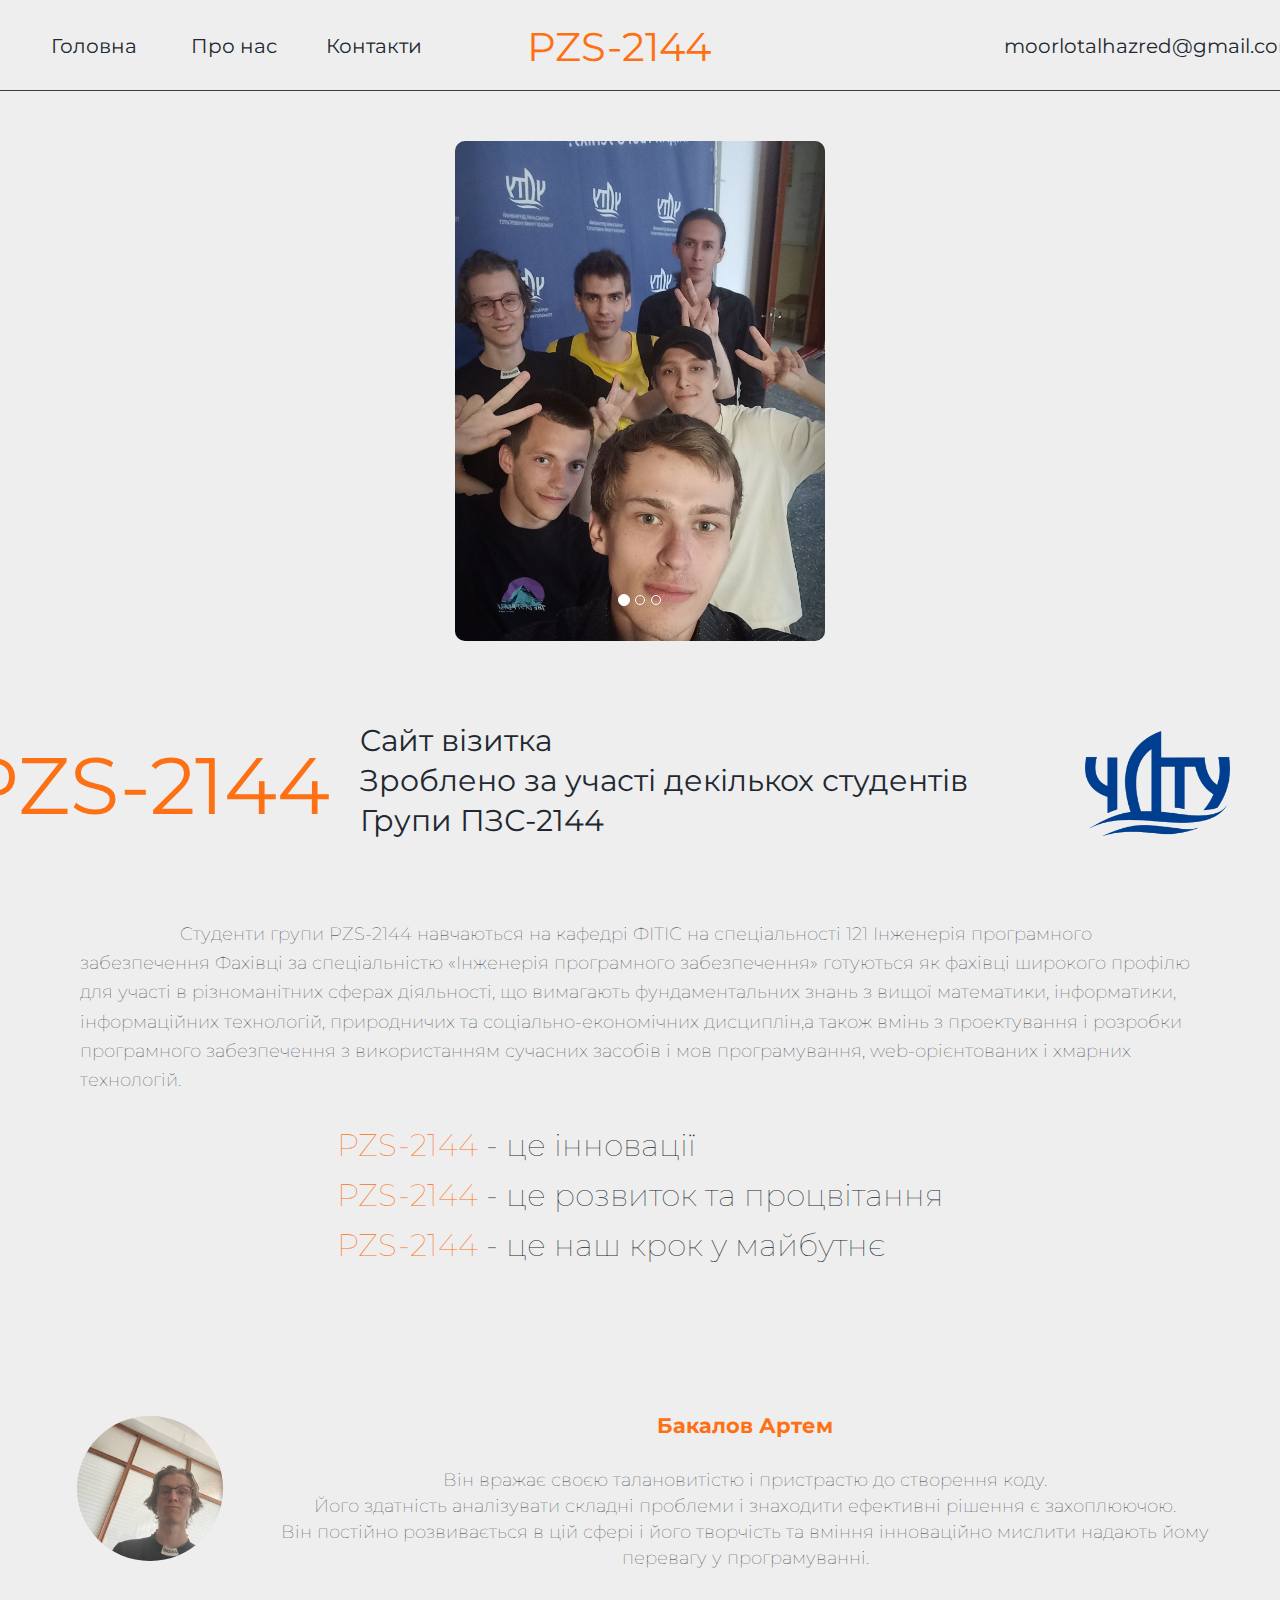
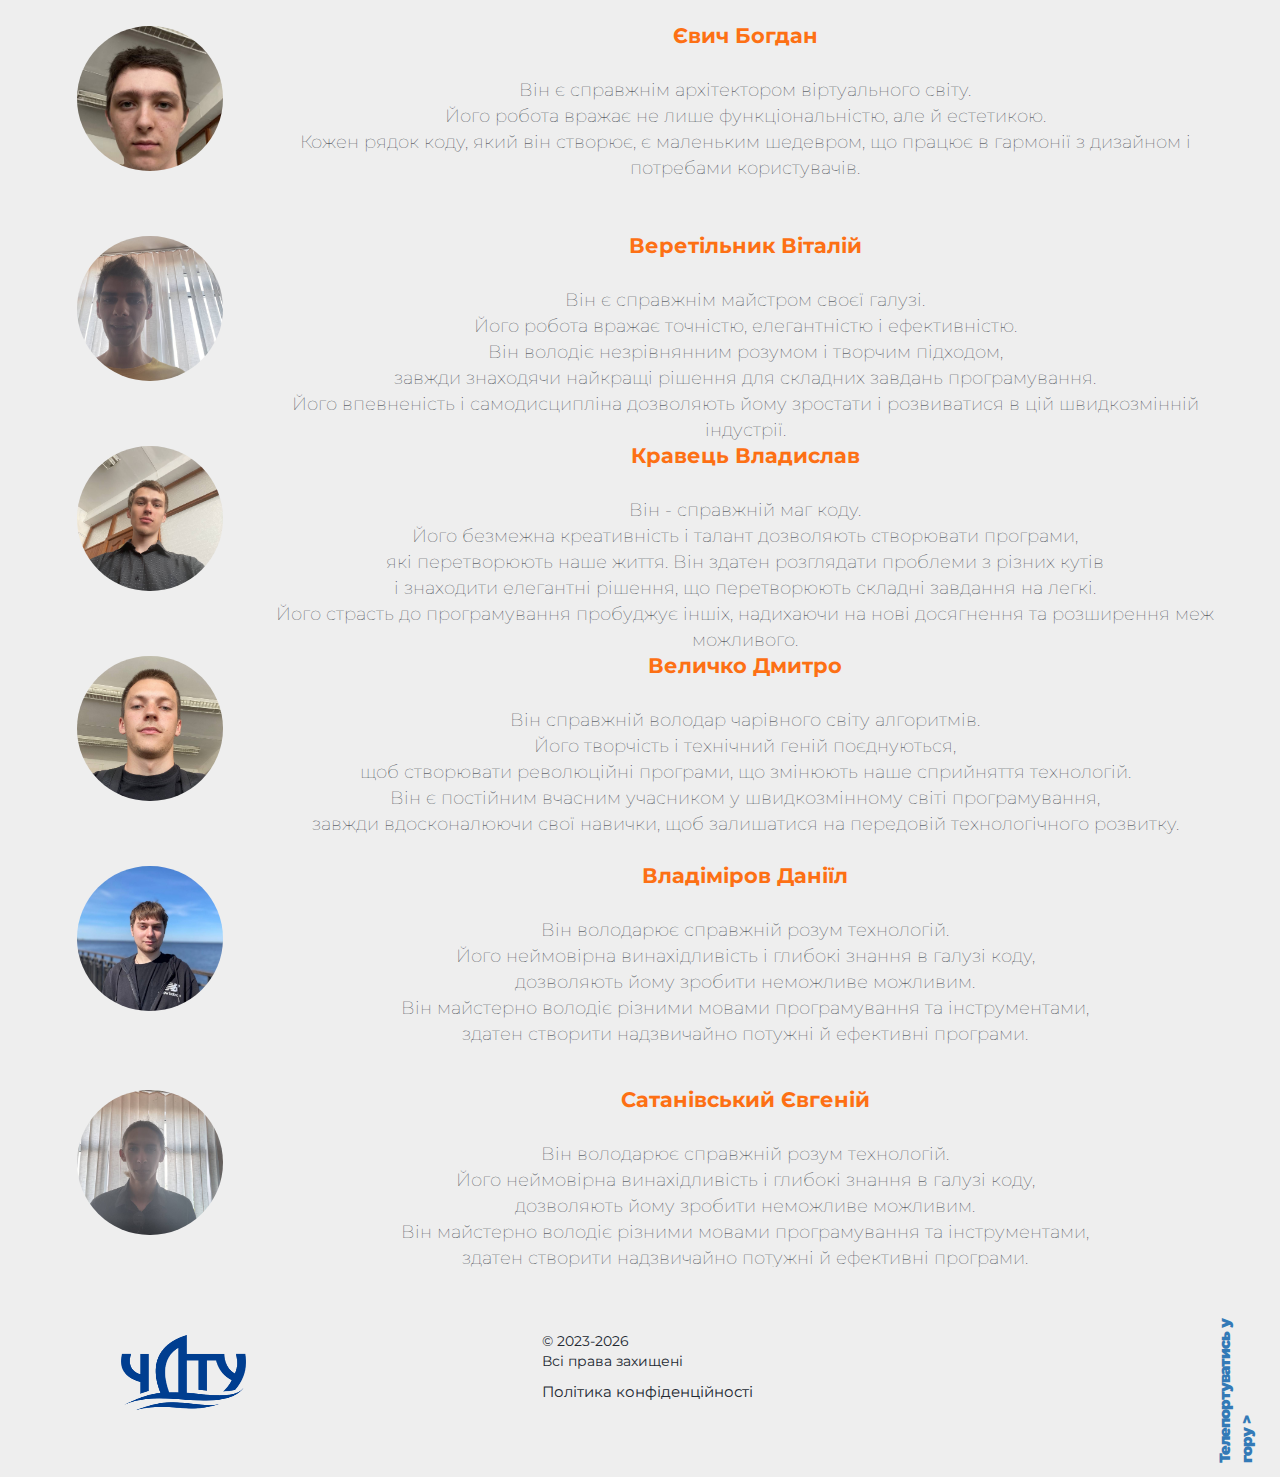
==== commit 09bff992: "add translate" ====
--- a/index.html
+++ b/index.html
@@ -32,9 +32,18 @@
             <li><a href="contacts.html">Контакти</a></li>
             <li><a id="logo" href="">PZS-2144</a></li>
         </ul>
-        <a href="" class="nav-link">moorlotalhazred@gmail.com</a></nav>
+        <script type="text/javascript" src="//translate.google.com/translate_a/element.js?cb=googleTranslateElementInit"></script>
+
+        <div id="google_translate_element"></div>
+
+        <script type="text/javascript">
+            function googleTranslateElementInit() {
+                new google.translate.TranslateElement({pageLanguage: 'ua'}, 'google_translate_element');
+            }
+        </script>
+
+        <a href="" class="nav-link">moorlotalhazred@gmail.com</a>  </nav>
 </header>
-
 <!-- =======GROUP OF ELEMENTS======== -->
 <div id="group-1">
     <div class="nav-bar"></div>
--- a/css/main_page.css
+++ b/css/main_page.css
@@ -42,7 +42,7 @@
   align-items: center!important;
   height: 65px!important;
   width: 100%!important;
-  grid-template-columns: 10em 10em 10em 25em 28em!important;
+  grid-template-columns: 10em 10em 10em 25em 15em 18em;
 
 }
 
@@ -470,9 +470,13 @@
 /*}*/
 .carousel-inner{
   margin-top: 50px;
+  border-radius: 10px;
 }
 a:hover {
 
   color: #FD7014 !important;
 }
 
+.left.carousel-control, .right.carousel-control {
+  border-radius: 10px;
+}
--- a/css/style.css
+++ b/css/style.css
@@ -0,0 +1,315 @@
+html:not(.touch) .gallery-image figcaption, .touch .gallery-image figcaption, .mfp-with-zoom .mfp-title {
+  position: absolute;
+  top: 50%;
+  left: 50%;
+  -webkit-transform: translate(-50%, -50%);
+          transform: translate(-50%, -50%);
+  font-size: 14px;
+  color: rgba(255, 255, 255, 0);
+  padding: 1em;
+  -webkit-transition: all 0.2s ease;
+  transition: all 0.2s ease;
+  font-weight: 600;
+  max-width: calc(100% - 9em);
+  line-height: 1.25;
+  text-align: center;
+  box-sizing: border-box;
+}
+html:not(.touch) .gallery-image figcaption:before, .touch .gallery-image figcaption:before, .mfp-with-zoom .mfp-title:before, html:not(.touch) .gallery-image figcaption:after, .touch .gallery-image figcaption:after, .mfp-with-zoom .mfp-title:after {
+  content: "";
+  position: absolute;
+  background: rgba(0, 0, 0, 0.2);
+  width: 100%;
+  height: 100%;
+  padding: 1em;
+  -webkit-transition: all 0.3s ease-in-out;
+  transition: all 0.3s ease-in-out;
+  opacity: 0;
+  z-index: -1;
+}
+html:not(.touch) .gallery-image figcaption:before, .touch .gallery-image figcaption:before, .mfp-with-zoom .mfp-title:before, html:not(.touch) .gallery-image figcaption:after, .touch .gallery-image figcaption:after, .mfp-with-zoom .mfp-title:after {
+  right: 100%;
+  bottom: 100%;
+}
+html:not(.touch) .gallery-image figcaption:after, .touch .gallery-image figcaption:after, .mfp-with-zoom .mfp-title:after {
+  left: 100%;
+  top: 100%;
+}
+html:not(.touch) .gallery-image figcaption.visible, html:not(.touch) .gallery-image:hover figcaption, .touch .gallery-image figcaption, .mfp-with-zoom .visible.mfp-title, .mfp-with-zoom.mfp-ready .mfp-title {
+  color: white;
+  text-shadow: 0 0 1px rgba(0, 0, 0, 0.2);
+  -webkit-transition: all 0.2s ease 0.3s;
+  transition: all 0.2s ease 0.3s;
+}
+html:not(.touch) .gallery-image figcaption.visible:before, html:not(.touch) .gallery-image:hover figcaption:before, .touch .gallery-image figcaption:before, .mfp-with-zoom .visible.mfp-title:before, .mfp-with-zoom.mfp-ready .mfp-title:before, html:not(.touch) .gallery-image figcaption.visible:after, html:not(.touch) .gallery-image:hover figcaption:after, .touch .gallery-image figcaption:after, .mfp-with-zoom .visible.mfp-title:after, .mfp-with-zoom.mfp-ready .mfp-title:after {
+  opacity: 1;
+}
+html:not(.touch) .gallery-image figcaption.visible:before, html:not(.touch) .gallery-image:hover figcaption:before, .touch .gallery-image figcaption:before, .mfp-with-zoom .visible.mfp-title:before, .mfp-with-zoom.mfp-ready .mfp-title:before {
+  right: -1.5em;
+  bottom: -1.5em;
+}
+html:not(.touch) .gallery-image figcaption.visible:after, html:not(.touch) .gallery-image:hover figcaption:after, .touch .gallery-image figcaption:after, .mfp-with-zoom .visible.mfp-title:after, .mfp-with-zoom.mfp-ready .mfp-title:after {
+  left: -1.5em;
+  top: -1.5em;
+}
+
+html {
+  -moz-osx-font-smoothing: grayscale;
+  -webkit-font-smoothing: antialiased;
+  text-rendering: optimizelegibility;
+}
+
+body {
+  font-family: "Montserrat", sans-serif;
+}
+
+.gallery {
+  -webkit-column-gap: 0;
+     -moz-column-gap: 0;
+          column-gap: 0;
+}
+@media (min-width: 480px) {
+  .gallery {
+    -webkit-column-count: 2;
+       -moz-column-count: 2;
+            column-count: 2;
+  }
+}
+@media (min-width: 1260px) {
+  .gallery {
+    -webkit-column-count: 3;
+       -moz-column-count: 3;
+            column-count: 3;
+  }
+}
+
+.gallery-image {
+  position: relative;
+  margin: 0;
+  padding: 0;
+}
+.gallery-image:before, .gallery-image:after {
+  content: "";
+  position: absolute;
+  top: 0;
+  left: 0;
+  right: 0;
+  bottom: 0;
+  border: 16px solid rgba(0, 0, 0, 0.1);
+  -webkit-transition: all 0.2s;
+  transition: all 0.2s;
+  will-change: border;
+}
+.gallery-image:after {
+  border-width: 0;
+}
+.gallery-image img {
+  display: block;
+  max-width: 100%;
+  height: auto;
+}
+html:not(.touch) .gallery-image {
+  overflow: hidden;
+}
+html:not(.touch) .gallery-image:hover:before {
+  border-width: 16px;
+}
+html:not(.touch) .gallery-image:hover:after {
+  border-width: 32px;
+}
+.touch .gallery-image figcaption {
+  top: auto;
+  bottom: 2em;
+}
+
+.mfp-with-zoom .mfp-container, .mfp-with-zoom.mfp-bg {
+  opacity: 0;
+  -webkit-backface-visibility: hidden;
+          backface-visibility: hidden;
+  -webkit-transition: all 0.3s ease-out;
+  transition: all 0.3s ease-out;
+}
+.mfp-with-zoom.mfp-bg {
+  background-color: rgba(0, 0, 0, 0.9);
+}
+.mfp-with-zoom.mfp-ready .mfp-container {
+  opacity: 1;
+}
+.mfp-with-zoom.mfp-ready.mfp-bg {
+  opacity: 1;
+}
+.mfp-with-zoom.mfp-removing .mfp-container, .mfp-with-zoom.mfp-removing.mfp-bg {
+  opacity: 0;
+}
+.mfp-with-zoom img.mfp-img {
+  padding: 0;
+}
+.mfp-with-zoom .mfp-figure:after {
+  top: 0;
+  bottom: 0;
+}
+.mfp-with-zoom .mfp-container {
+  padding: 0;
+}
+.mfp-with-zoom .mfp-content {
+  overflow: hidden;
+}
+.mfp-with-zoom .mfp-bottom-bar {
+  top: auto;
+  bottom: 0;
+  margin-top: 0;
+}
+.mfp-with-zoom .mfp-title {
+  top: auto;
+  bottom: 2em;
+}
+
+.mfp-arrow {
+  opacity: 1;
+  margin-top: 0 !important;
+  width: 20%;
+  height: 30%;
+  -webkit-transform: translateY(-50%);
+          transform: translateY(-50%);
+}
+.mfp-arrow:before, .mfp-arrow:after {
+  margin: 0;
+  border: none;
+  width: 2rem;
+  height: 2rem;
+  -webkit-transform: rotate(-45deg) translate(-50%, -100%);
+          transform: rotate(-45deg) translate(-50%, -100%);
+  opacity: 1;
+  top: 50%;
+  left: 50%;
+  -webkit-transition: all 0.15s;
+  transition: all 0.15s;
+}
+.mfp-arrow:active {
+  -webkit-transform: translateY(-50%) scale(0.95);
+          transform: translateY(-50%) scale(0.95);
+}
+
+.mfp-arrow-left {
+  left: 0;
+}
+.mfp-arrow-left:before, .mfp-arrow-left:after {
+  border-top: 2px solid white;
+  border-left: 2px solid white;
+}
+.mfp-arrow-left:after {
+  margin-left: 2rem;
+}
+.mfp-arrow-left:hover:before, .mfp-arrow-left:active:before {
+  margin-left: 2rem;
+}
+.mfp-arrow-left:hover:after, .mfp-arrow-left:active:after {
+  margin-left: 0;
+}
+
+.mfp-arrow-right {
+  right: 0;
+}
+.mfp-arrow-right:before, .mfp-arrow-right:after {
+  border-right: 2px solid white;
+  border-bottom: 2px solid white;
+}
+.mfp-arrow-right:after {
+  margin-left: 2rem;
+}
+.mfp-arrow-right:hover:before {
+  margin-left: 2rem;
+}
+.mfp-arrow-right:hover:after {
+  margin-left: 0;
+}
+
+button.mfp-close {
+  opacity: 1;
+  margin-top: 0 !important;
+  width: 20%;
+  height: 30%;
+  font: 0/0 serif;
+  text-shadow: none;
+  color: transparent;
+}
+button.mfp-close:before, button.mfp-close:after {
+  content: "";
+  position: absolute;
+  top: 50%;
+  left: 50%;
+  margin: 0;
+  border: none;
+  width: 2rem;
+  height: 2rem;
+  opacity: 1;
+  -webkit-transition: all 0.15s;
+  transition: all 0.15s;
+  -webkit-transform-origin: 0 0;
+          transform-origin: 0 0;
+  border-top: 2px solid white;
+  border-left: 2px solid white;
+}
+button.mfp-close:before {
+  -webkit-transform: rotate(-45deg);
+          transform: rotate(-45deg);
+}
+button.mfp-close:after {
+  -webkit-transform: rotate(135deg);
+          transform: rotate(135deg);
+}
+button.mfp-close:hover:before {
+  -webkit-transform: rotate(135deg);
+          transform: rotate(135deg);
+}
+button.mfp-close:hover:after {
+  -webkit-transform: rotate(315deg);
+          transform: rotate(315deg);
+}
+button.mfp-close:active {
+  -webkit-transform: scale(0.95);
+          transform: scale(0.95);
+}
+
+a {
+  text-decoration: none;
+  color: inherit;
+}
+
+[id=footer] {
+  margin-top: 10vh;
+  padding: 10vh 0;
+  text-align: center;
+}
+[id=footer] .container {
+  position: relative;
+}
+[id=footer] .container:before, [id=footer] .container:after {
+  content: "";
+  position: absolute;
+  bottom: 100%;
+  left: 20px;
+  z-index: 10;
+  border-top: 2px solid;
+  width: 10%;
+  margin-bottom: 10vh;
+}
+[id=footer] .container:after {
+  left: auto;
+  right: 20px;
+}
+[id=footer] * {
+  display: block;
+}
+[id=footer] * + * {
+  margin-top: 5vh;
+}
+[id=footer] .logo {
+  font-weight: 600;
+  font-size: 1.5em;
+}
+[id=footer] .copy {
+  text-transform: uppercase;
+  font-size: 0.75em;
+  font-weight: 600;
+}
